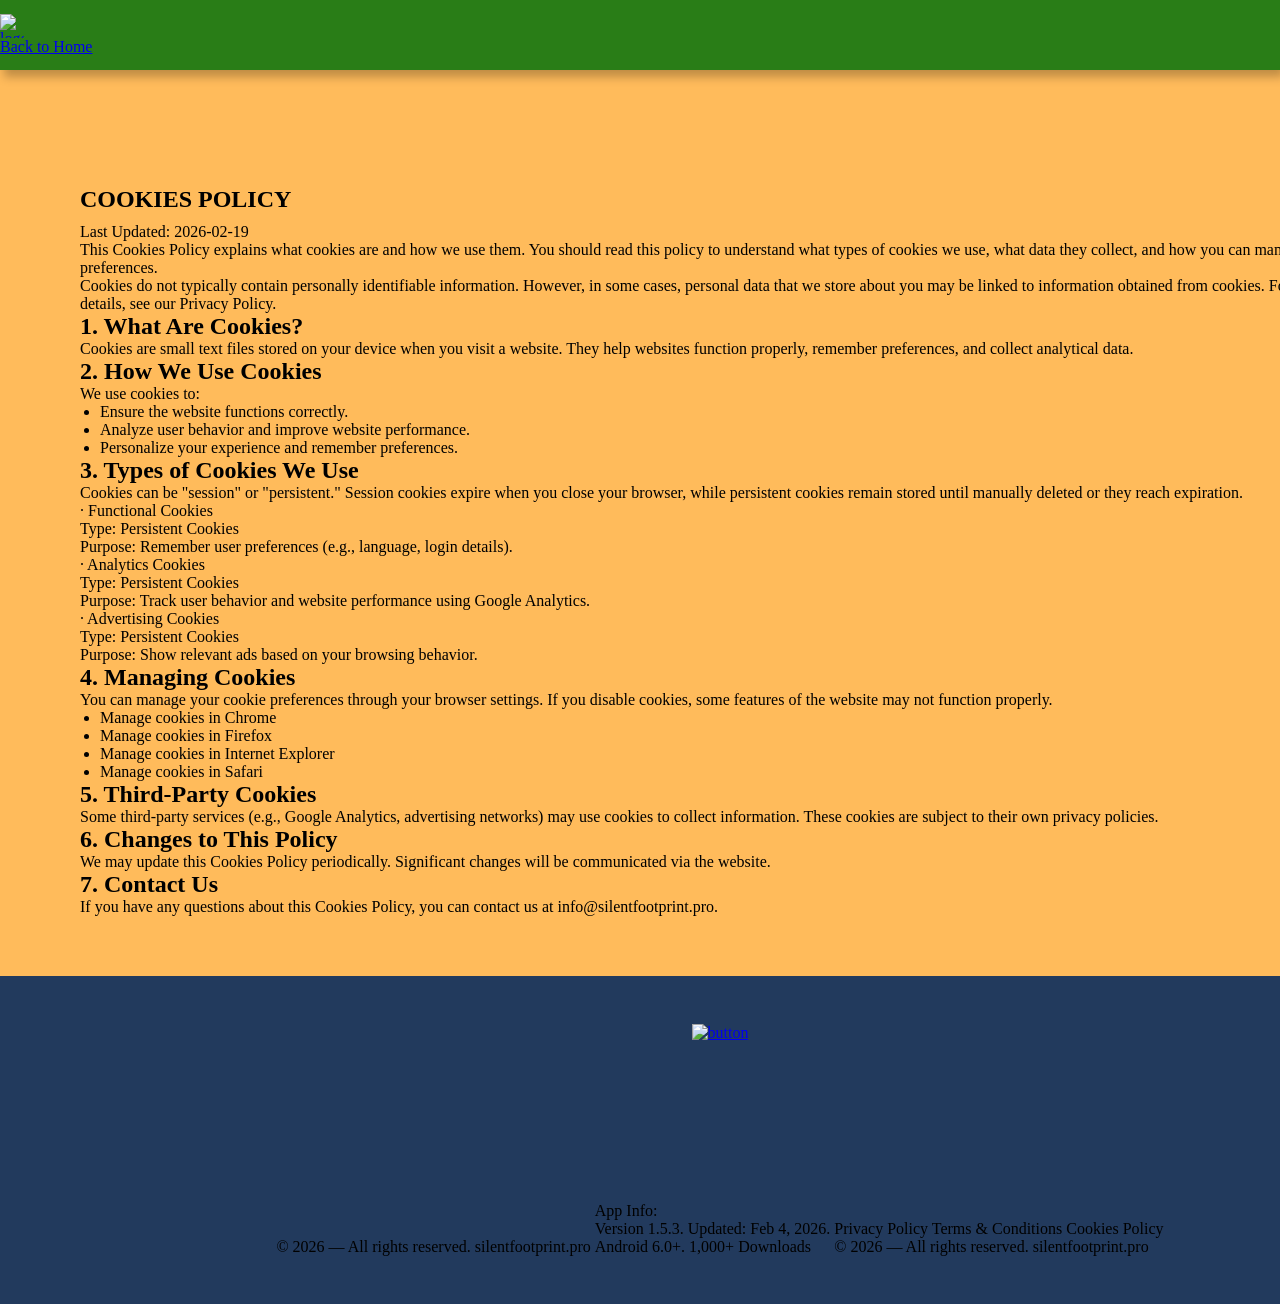
==== cookies.html @ 948cb1bb "1" ====
<!doctype html>
<html lang="en">
  <head>
    <meta charset="UTF-8" />
    <meta name="viewport" content="width=device-width, initial-scale=1.0" />

    <title>Cookies Policy</title>
    <link rel="icon" href="img/1.png" />

    <link rel="stylesheet" type="text/css" href="slick/slick.css" />
    <link rel="stylesheet" href="css/main.css" />
  </head>

  <body>
    <header class="class-header class-header-terms">
      <div class="class-header-background"></div>
      <nav class="class-navigation">
        <ul class="class-navigation-list-terms">
          <li class="class-navigation-item">
            <a href="/" class="class-header-terms-img">
              <img
                class=" "
                alt="logo"
                src="img/back.png"
                style="width: 24px; height: 24px"
              />Back to Home
            </a>
          </li>
        </ul>
      </nav>
    </header>

    <main>
      <section>
        <div class="class-policy-terms-container">
          <h1>Cookies Policy</h1>

          <p>Last Updated: 2026-02-19</p>

          <p>
            This Cookies Policy explains what cookies are and how we use them.
            You should read this policy to understand what types of cookies we
            use, what data they collect, and how you can manage your
            preferences. <br />
            Cookies do not typically contain personally identifiable
            information. However, in some cases, personal data that we store
            about you may be linked to information obtained from cookies. For
            more details, see our
            <a class="class-email-link" href="/policy.html">Privacy Policy</a>.
          </p>

          <h2>1. What Are Cookies?</h2>

          <p>
            Cookies are small text files stored on your device when you visit a
            website. They help websites function properly, remember preferences,
            and collect analytical data.
          </p>
          <h2>2. How We Use Cookies</h2>
          <p>We use cookies to:</p>
          <ul>
            <li>Ensure the website functions correctly.</li>
            <li>Analyze user behavior and improve website performance.</li>
            <li>Personalize your experience and remember preferences.</li>
          </ul>
          <h2>3. Types of Cookies We Use</h2>

          <p>
            Cookies can be "session" or "persistent." Session cookies expire
            when you close your browser, while persistent cookies remain stored
            until manually deleted or they reach expiration.
          </p>

          <p>· Functional Cookies</p>
          <p>Type: Persistent Cookies</p>
          <p>
            Purpose: Remember user preferences (e.g., language, login details).
          </p>

          <p>· Analytics Cookies</p>
          <p>Type: Persistent Cookies</p>
          <p>
            Purpose: Track user behavior and website performance using Google
            Analytics.
          </p>

          <p>· Advertising Cookies</p>
          <p>Type: Persistent Cookies</p>
          <p>Purpose: Show relevant ads based on your browsing behavior.</p>

          <h2>4. Managing Cookies</h2>
          <p>
            You can manage your cookie preferences through your browser
            settings. If you disable cookies, some features of the website may
            not function properly.
          </p>
          <ul>
            <li>
              <a
                class="class-email-link"
                href="https://support.google.com/accounts/answer/32050"
                target="_blank"
                rel=""
                >Manage cookies in Chrome
              </a>
            </li>

            <li>
              <a
                class="class-email-link"
                href="https://support.mozilla.org/en-US/kb/clear-cookies-and-site-data-firefox?redirectslug=delete-cookies-remove-info-websites-stored&redirectlocale=en-US"
                target="_blank"
                rel=""
              >
                Manage cookies in Firefox
              </a>
            </li>
            <li>
              <a
                class="class-email-link"
                href="https://support.microsoft.com/uk-ua/topic/%D0%B2%D0%B8%D0%B4%D0%B0%D0%BB%D0%B5%D0%BD%D0%BD%D1%8F-%D1%84%D0%B0%D0%B9%D0%BB%D1%96%D0%B2-cookie-%D0%B2-%D0%B1%D1%80%D0%B0%D1%83%D0%B7%D0%B5%D1%80%D1%96-internet-explorer-bca9446f-d873-78de-77ba-d42645fa52fc"
                target="_blank"
                rel=""
              >
                Manage cookies in Internet Explorer
              </a>
            </li>
            <li>
              <a
                class="class-email-link"
                href="https://support.apple.com/uk-ua/guide/safari/sfri11471/mac"
                target="_blank"
                rel=""
              >
                Manage cookies in Safari
              </a>
            </li>
          </ul>
          <h2>5. Third-Party Cookies</h2>
          <p>
            Some third-party services (e.g., Google Analytics, advertising
            networks) may use cookies to collect information. These cookies are
            subject to their own privacy policies.
          </p>
          <h2>6. Changes to This Policy</h2>
          <p>
            We may update this Cookies Policy periodically. Significant changes
            will be communicated via the website.
          </p>

          <h2>7. Contact Us</h2>
          <p>
            If you have any questions about this Cookies Policy, you can contact
            us at
            <a class="class-email-link" href="mailto:info@silentfootprint.pro"
              >info@silentfootprint.pro</a
            >.
          </p>
        </div>
      </section>
    </main>
    <footer class="class-footer" style="margin: auto; background: #223a5d">
      <div class="class-footer-container">
        <a href="#">
          <img
            class="class-footer-img"
            src="/img/Property 1=click.png"
            alt="button"
          />
        </a>
        <div class="class-footer-wrapper">
          <p class="class-footer-copyright class-footer-copyright-two">
            © 2026 — All rights reserved. silentfootprint.pro
          </p>
          <p class="class-footer-copyright">
            App Info: <br />
            Version 1.5.3. Updated: Feb 4, 2026. <br />
            Android 6.0+. 1,000+ Downloads
          </p>
          <div class="class-footer-wrapp">
            <div class="class-footer-wrap">
              <a class="class-footer-text" href="/policy.html">Privacy Policy</a>
              <a class="class-footer-text" href="/terms.html"
                >Terms & Conditions
              </a>
              <a class="class-footer-text" href="/cookies.html">Cookies Policy</a>
            </div>
            <p class="class-footer-copyright-one">
              © 2026 — All rights reserved. silentfootprint.pro
            </p>
          </div>
        </div>
      </div>
    </footer>
    <script src="js/mobile-menu.js"></script>
  </body>
</html>
---- css/main.css ----
@import url("https://fonts.googleapis.com/css2?family=Comme:wght@100..900&family=Lora:ital,wght@0,400..700;1,400..700&family=Viga&display=swap");

*,
*::before,
*::after {
  box-sizing: border-box;
}
html {
  scroll-behavior: smooth;
}

body {
  margin: 0;
  background: #ffbb5b;
  color: #000000;
}

h1,
h2,
h3,
h4,
h5,
h6,
p {
  margin: 0;
}

ul,
ol {
  margin: 0;
  padding: 0;
  list-style: none;
}
dl,
dt,
dd {
  margin: 0;
  padding: 0;
}
img {
  display: block;
  height: auto;
}
figure {
  margin: 0;
  padding: 0;
  border: 0;
}
.list {
  list-style: none;
}

button,
a {
  cursor: pointer;
}

.button:hover {
  scale: 120%;
}

.class-header.is-open .class-header-background {
  left: 0;
}
.class-header-button-wrapper {
  margin-left: auto;
}
.class-header-icon {
  display: none;
}

.class-header-icon-button {
  display: -webkit-box;
  display: -ms-flexbox;
  display: flex;
  background-color: transparent;
  border: none;
  border-radius: 50%;
}
.class-navigation-list.is-open {
  right: 0;
}
.class-header-icon-menu {
  display: block;
}

.class-header-icon-button.is-open .class-header-icon-menu {
  display: none;
}

.class-header-icon-button.is-open .class-header-icon-close {
  display: block;
}

.class-header {
  position: fixed;
  width: 100%;
  z-index: 5;
  transition: background-color 0.3s ease;
  background: transparent;
  display: flex;
  height: 64px;
  background: #297d17;
  box-shadow: 4px 7px 9px 0px #00000040;
}

.class-header-background {
  position: absolute;
  top: 0;
  right: 0;
  bottom: 0;
  left: 100%;
  z-index: -1;
  transition: left 0.3s ease;
  background: #297d17;
  box-shadow: 4px 7px 9px 0px #00000040;
}
.class-header.is-open .class-header-background {
  left: 0;
}
.class-header-button-wrapper {
  margin-right: auto;
  display: flex;
  align-items: center;
  justify-content: space-between;
}

.class-header-icon-menu {
  display: block;
}

.class-header-icon-button.is-open .class-header-icon-menu {
  display: none;
}

.class-header-icon-button.is-open .class-header-icon-close {
  display: block;
}

.class-navigation {
  display: -ms-flexbox;
  -webkit-box-orient: vertical;
  -webkit-box-direction: normal;
  -ms-flex-direction: column;
  flex-direction: column;
  -webkit-box-align: center;
  -ms-flex-align: center;
  align-items: center;
  -webkit-box-flex: 1;
  -ms-flex: 1;
  flex: 1;
  padding: 10px 12px;
  position: relative;
}

.class-navigation-list {
  display: flex;
  flex-direction: column;
  align-items: center;
  position: absolute;
  top: 100%;
  right: -100%;
  width: 100%;
  height: 557px;
  transition: 0.3s;
  z-index: 999;
  padding: 0px 32px;
  border-radius: 0px 0px 20px 20px;
  gap: 28px;
  background: #ffc16b;
}

.class-navigation-list.is-open {
  right: 0;
}

.class-navigation-link {
  transition: all 0.3s ease-in-out;
  text-decoration: none;
  color: #482600;
}

.class-navigation-link:hover,
.class-navigatioт-link:focus {
  color: #297d17;
}

.class-header.is-open {
  background-color: transparent;
}

.class-navigation-img {
  display: none;
}

@media screen and (min-width: 1200px) {
  .class-navigation-img {
    display: block;
  }
  .class-policy-terms-header-icon-menu {
    display: none;
  }
  .class-header-button-wrapper {
    display: none;
  }
  .class-header {
    width: 100%;
    height: 70px;
    padding: 0;
    display: flex;
    align-items: center;
    justify-content: center;
    z-index: 1000;
  }

  .class-header-icon-button {
    display: none;
  }
  .class-navigation {
    display: flex;
    flex-direction: row;
    flex: 1;
    padding: 0;
    width: 1440px;
    padding: 0 0px;
    margin: auto;
  }

  .class-navigation-list {
    background-color: transparent;
    flex-direction: row;
    display: flex;
    position: static;
    width: 1440px;
    margin: auto;
    padding-block: 0;
    flex: 1;
    gap: 13px;
    height: 0px;
    display: flex;
    justify-content: center;
    align-items: center;
    justify-content: center;
    padding: 0;
  }

  .class-navigation-link {
  }

  .class-navigation-link:hover,
  .class-navigation-link:focus {
  }

  .class-navigation-item-desk {
    display: none;
  }
}

.class-home {
  width: 375px;
  height: 742px;
  background-repeat: no-repeat;
  background-size: cover;
  background-position: center;
  background-image: url("/img/home");
  margin: auto;
}
.class-home-container {
  width: 375px;
  padding: 182px 16px 0px;
  margin: auto;
}

.class-home-container-top {
  display: flex;
  flex-direction: column;
  align-items: start;
}
.class-home-title-img {
}
.class-home-title {
  -webkit-text-stroke: 1px #ffffff;
  color: #482600;
}

.class-home-text {
}
.class-home-link {
  transition: all 0.3s ease-in-out;
}

.class-home-link:hover {
  transform: scale(1.1);
}

@media screen and (min-width: 1200px) {
  .class-home {
    width: 1440px;
    height: 784px;
    background-image: url("/img/home");
  }
  .class-home-container {
    width: 1440px;
    padding: 204px 0px 0px;
  }
  .class-home-container-top {
    display: flex;
    flex-direction: column;
    align-items: center;
    justify-content: center;
  }
  .class-home-title-img {
  }
  .class-home-title {
  }

  .class-home-text {
  }
}
.class-about {
  margin: auto;
  width: 375px;
  height: px;
  background-repeat: no-repeat;
  background-size: cover;
  background-position: center;
  background-image: url("/img");
}
.class-about-container {
  width: 375px;
  padding: 64px 16px 0px;
  margin: auto;
}
.class-about-title {
  -webkit-text-stroke: 1px#FFFFFF99;
  color: #297d17;
}
.class-about-text {
}

.class-about-text-bold {
}

@media screen and (min-width: 1200px) {
  .class-about {
    width: 1440px;
    height: px;
    background-image: url("/img");
  }
  .class-about-container {
    width: 1440px;
    padding: ;
  }
}
.class-why {
  margin: auto;
  width: 375px;
  height: px;
  background-repeat: no-repeat;
  background-size: cover;
  background-position: center;
  background-image: url("/img");
}

.class-why-container {
  width: 375px;
  margin: auto;
  padding: 0;
}
.class-why-list {
  padding-top: px;
  display: flex;
  flex-direction: column;
  gap: px;
}
.class-why-item {
  display: flex;
  gap: px;
  align-items: center;
}
.class-why-img {
}
.class-why-text-bold {
}
.class-why-text {
}

@media screen and (min-width: 1200px) {
  .class-why {
    width: 1440px;
    height: px;
    background-image: url("/img");
  }
  .class-why-container {
    width: 1440px;
    padding: ;
  }
}

.class-uniqueness {
  margin: auto;
  width: 375px;
  height: px;
  background-repeat: no-repeat;
  background-size: cover;
  background-position: center;
  background-image: url("/img");
}
.class-uniqueness-container {
  margin: auto;
  width: 375px;
  padding: 64px 16px 0;
}
.class-uniqueness-list {
  padding-top: px;
  display: flex;
  flex-direction: column;
  gap: px;
}
.class-uniqueness-item {
}
.class-uniqueness-img {
}
.class-uniqueness-text-bold {
}
.class-uniqueness-text {
}

@media screen and (min-width: 1200px) {
  .class-uniqueness {
    width: 1440px;
    height: px;
    background-image: url("/img");
  }
  .class-uniqueness-container {
    margin: auto;
    width: 1440px;
    padding: ;
  }
}
.class-how {
  margin: auto;
  width: 375px;
  height: px;
  background-repeat: no-repeat;
  background-size: cover;
  background-position: center;
  background-image: url("/img");
}
.class-how-container {
  margin: auto;
  width: 375px;
  padding: 64px 16px 0;
}
.class-how-list {
  padding-top: px;
  display: flex;
  flex-direction: column;
  gap: px;
}

.class-how-item {
}

.class-how-img {
  margin: auto;
}

.class-how-text-bold {
}

.class-how-text {
}

@media screen and (min-width: 1200px) {
  .class-how {
    width: 1440px;
    height: px;
    background-image: url("/img");
  }
  .class-how-container {
    margin: auto;
    width: 1440px;
    padding: ;
  }
}

.class-characters {
  margin: auto;
  width: 375px;
  height: px;
  background-repeat: no-repeat;
  background-size: cover;
  background-position: center;
  background-image: url("/img");
}
.class-characters-container {
  padding: 0px 16px;
  margin: auto;
  width: 375px;
}
.class-characters-list {
  display: flex;
  flex-direction: column;
  padding-top: px;
  gap: px;
}
.class-characters-item {
}
.class-characters-img {
}
.class-characters-text-bold {
}

.class-characters-text {
}

@media screen and (min-width: 1200px) {
  .class-characters {
    width: 1440px;
    height: px;
    background-image: url("/img");
  }
  .class-characters-container {
    padding: px;
    margin: auto;
    width: 1440px;
  }
}

.class-reviews {
  margin: auto;
  width: 375px;
  height: px;
  background-repeat: no-repeat;
  background-size: cover;
  background-position: top;
  background-image: url("/img");
}
.class-reviews-container {
  margin: auto;
  padding: 0px 16px 0;
  width: 375px;
}
.class-reviews-list {
  padding: 0;
}

.class-reviews-item {
  margin: 0 5px;
}

.class-reviews-item-top {
  display: flex;
  gap: px;
  align-items: center;
}
.class-reviews-img {
}
.class-reviews-text-bold {
}

.class-reviews-text {
}

@media screen and (min-width: 1200px) {
  .class-reviews {
    width: 1440px;
    height: px;
    background-image: url("/img");
  }
  .class-reviews-container {
    margin: auto;
    padding: ;
    width: 1440px;
  }
}

.class-faq {
  margin: auto;
  width: 375px;
  height: px;
  background-repeat: no-repeat;
  background-size: cover;
  background-position: bottom;
  background-image: url("/img");
}
.class-faq-container {
  padding: 0px 16px 0px;
  width: 375px;
  margin: auto;
}
.class-faq-list {
  padding-top: px;
  display: flex;
  flex-direction: column;
  gap: px;
}

.class-faq-item {
}

.class-faq-question {
  display: flex;
  justify-content: space-between;
  align-items: center;
}

.class-faq-answer {
}
.class-toggle-button {
  background: none;
  border: none;
  cursor: pointer;
}

.class-toggle-button img {
  transition: transform 0.3s ease;
}
.class-faq-answer {
  max-height: 0;
  overflow: hidden;
  transition: max-height 0.4s ease, opacity 0.4s ease;
  opacity: 0;
}

.class-faq-answer.open {
  max-height: 200px;
  opacity: 1;
  padding-top: 16px;
}

.class-toggle-button img.rotated {
  transform: rotate(180deg);
}
@media screen and (min-width: 1200px) {
  .class-faq {
    width: 1440px;
    height: px;
    background-image: url("/img");
  }
  .class-faq-container {
    padding: ;
    width: 1440px;
    margin: auto;
  }
}
.class-gallery {
  margin: auto;
  width: 375px;
  height: px;
  background-repeat: no-repeat;
  background-size: cover;
  background-position: center;
  background-image: url("/img");
}
.class-gallery-container {
  width: 375px;
  margin: auto;
  padding: px;
}
.class-gallery-list {
  width: auto;
  padding-top: 65px;
  margin: auto;
}

.class-gallery-item {
  width: 343px;
  height: 610px;
  overflow: hidden;
  position: relative;
  margin: 0 10px;
}

.class-gallery-image {
  width: 100%;
  height: 100%;
  object-fit: cover;
  object-position: center;
}
.class-gallery-button-container {
  display: none;
}
@media screen and (min-width: 1200px) {
  .class-gallery-button-container {
    display: flex;
    align-items: center;
    justify-content: center;
    gap: 32px;
  }

  .class-gallery-button {
    background-color: transparent;
    border: none;
    padding: 0;
    -webkit-transition: scale 0.3s ease;
    transition: scale 0.3s ease;
  }
  .class-gallery-button-icon {
  }
  .class-gallery-button:hover {
    scale: 120%;
  }

  .class-gallery {
    width: 1440px;
    height: px;
    background-image: url("/img");
  }
  .class-gallery-container {
    width: 1440px;
    margin: auto;
    padding: px;
  }
  .class-gallery-item {
    width: 406px;
    height: 721.78px;
    margin: 0 10px;
  }

  .class-gallery-list {
  }
}

.class-features {
  margin: auto;
  width: 375px;
  height: px;
  background-image: url("/img");
}
.class-features-container {
  width: 375px;
  margin: auto;
  padding: 64px 16px 89px;
}
.class-features-list {
  padding-top: px;
  display: flex;
  flex-direction: column;
  gap: px;
}

.class-features-item {
}

.class-features-img {
}

.class-features-text-bold {
}

.class-features-text {
}

@media screen and (min-width: 1200px) {
  .class-features {
    width: 1440px;
    height: px;
    background-image: url("/img");
  }
  .class-features-container {
    width: 1440px;
    margin: auto;
    padding: px;
  }
}

.class-policy-terms-container {
  padding: 124px 16px 40px;
  width: 375px;
  margin: auto;
}

.class-policy-terms-container h1 {
  text-transform: uppercase;
  margin-bottom: 10px;
}
.class-policy-terms-container h2 {
  margin-bottom: ;
}
.class-policy-terms-container ul {
  list-style-type: disc;
  margin-left: 20px;
  margin-bottom: ;
}
.class-policy-terms-container p {
  margin-bottom: ;
}
.class-email-link {
  color: inherit;
  text-decoration: none;
}
@media screen and (min-width: 1200px) {
  .class-policy-terms-container {
    padding: 186px 80px 60px;
    width: 1440px;
  }
  .class-policy-terms-container h1 {
  }
  .class-policy-terms-container h2 {
  }
  .class-policy-terms-container p {
  }
}

.class-footer-container {
  width: 375px;
  padding: ;
  margin: auto;
  display: flex;
  flex-direction: column;
  justify-content: center;
  align-items: center;
  gap: 25px;
}

.class-footer-wrapper {
  display: flex;
  flex-direction: row;
  align-items: center;
  gap: 4px;
}

.class-footer-text {
  text-decoration: none;
  color: inherit;
}

.class-footer-copyright {
}

@media screen and (min-width: 1200px) {
  .class-footer-container {
    width: 1440px;
    padding: 48px 199px;
    display: flex;
    flex-direction: ;
    justify-content: end;
    align-items: center;
    gap: 160px;
  }

  .class-footer-wrapper {
    display: flex;
    flex-direction: row;
    justify-content: end;
    align-items: end;
    gap: 4px;
  }

  .class-footer-text {
  }

  .class-footer-copyright {
  }
}

.class-cookie-popup {
  position: fixed;
  bottom: 10px;
  width: 375px;
  padding: 30px;
  border-radius: 20px;
  background: rgba(255, 255, 255, 1);
  border: 1px solid rgba(149, 49, 133, 1);
  box-shadow: 0px 14px 42px 0px rgba(8, 15, 52, 0.06);
  z-index: 1000;
  display: none;
}

.class-cookie-popup-text-two {
  color: rgba(87, 78, 68, 1);
}

.class-cookie-button-container {
  padding: 30px 0 0;
  margin: auto;
  display: flex;
  flex-direction: row;
  align-items: center;
  justify-content: center;
  gap: 20px;
}

.class-cookie-button {
  border: none;
  background-color: transparent;
}

#accept-cookies {
}

.class-close-popup {
  position: absolute;
  top: 10px;
  right: 10px;
  font-size: 20px;
  cursor: pointer;
}

@media screen and (min-width: 1200px) {
  .class-cookie-popup-container {
    display: flex;
    align-items: center;
    justify-content: center;
  }

  .class-cookie-popup-text-two {
    font-family: Raleway;
    font-size: 18px;
    font-weight: 400;
    line-height: 30px;
    text-align: left;
    text-underline-position: from-font;
    text-decoration-skip-ink: none;
    width: 648px;
  }

  .class-cookie-button-container {
    padding: 0;
    margin: auto;
    display: flex;
    flex-direction: row;
    gap: 40px;
  }

  .class-cookie-popup {
    position: fixed;
    bottom: 10px;
    width: 1440px;
    padding: 32px;
    display: none;
  }
}
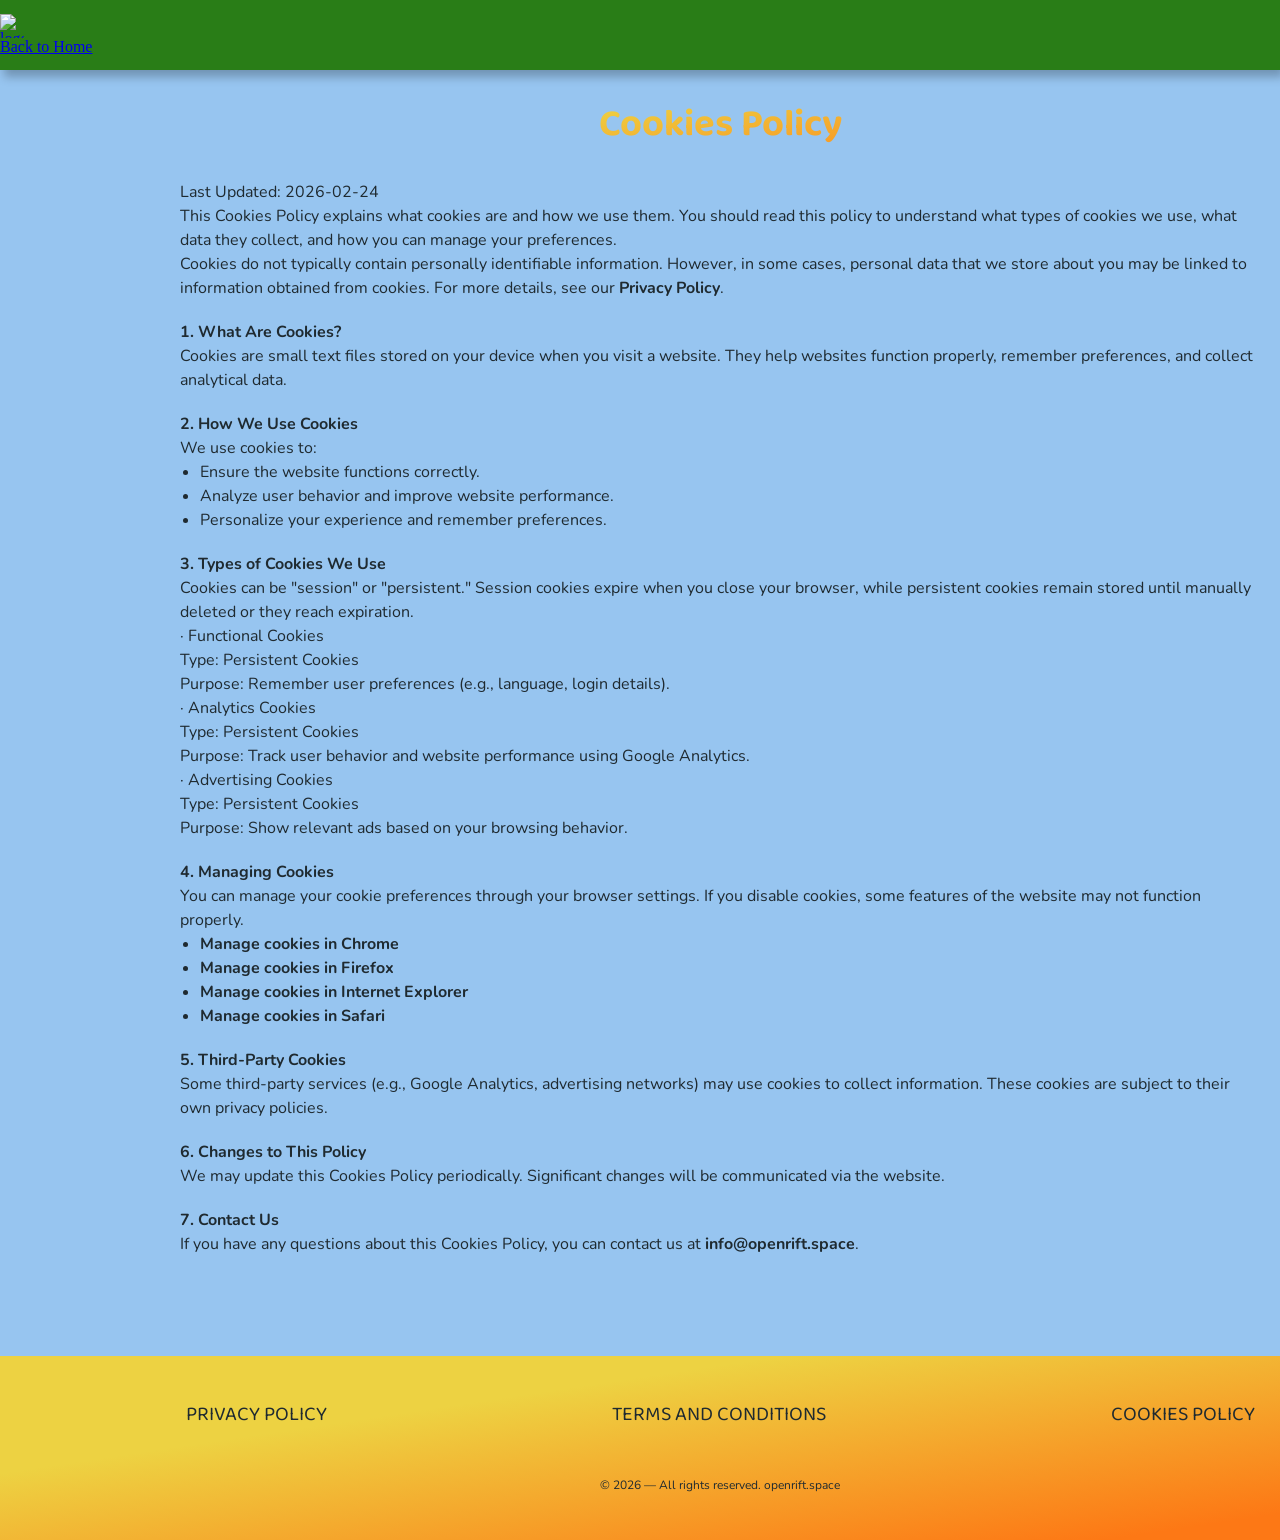
==== commit f0cb7c6f: "2" ====
--- a/cookies.html
+++ b/cookies.html
@@ -5,7 +5,7 @@
     <meta name="viewport" content="width=device-width, initial-scale=1.0" />
 
     <title>Cookies Policy</title>
-    <link rel="icon" href="img/1.png" />
+    <link rel="icon" href="img/Image 500.png" />
 
     <link rel="stylesheet" type="text/css" href="slick/slick.css" />
     <link rel="stylesheet" href="css/main.css" />
@@ -35,7 +35,7 @@
         <div class="class-policy-terms-container">
           <h1>Cookies Policy</h1>
 
-          <p>Last Updated: 2026-02-19</p>
+          <p>Last Updated: 2026-02-24</p>
 
           <p>
             This Cookies Policy explains what cookies are and how we use them.
@@ -152,44 +152,31 @@
           <p>
             If you have any questions about this Cookies Policy, you can contact
             us at
-            <a class="class-email-link" href="mailto:info@silentfootprint.pro"
-              >info@silentfootprint.pro</a
+            <a class="class-email-link" href="mailto:info@openrift.space"
+              >info@openrift.space</a
             >.
           </p>
         </div>
       </section>
     </main>
-    <footer class="class-footer" style="margin: auto; background: #223a5d">
+    <footer
+      class="class-footer"
+      style="
+        margin: auto;
+        background: linear-gradient(351.46deg, #fd7815 6.95%, #edd242 68.75%);
+      "
+    >
       <div class="class-footer-container">
-        <a href="#">
-          <img
-            class="class-footer-img"
-            src="/img/Property 1=click.png"
-            alt="button"
-          />
-        </a>
         <div class="class-footer-wrapper">
-          <p class="class-footer-copyright class-footer-copyright-two">
-            © 2026 — All rights reserved. silentfootprint.pro
-          </p>
-          <p class="class-footer-copyright">
-            App Info: <br />
-            Version 1.5.3. Updated: Feb 4, 2026. <br />
-            Android 6.0+. 1,000+ Downloads
-          </p>
-          <div class="class-footer-wrapp">
-            <div class="class-footer-wrap">
-              <a class="class-footer-text" href="/policy.html">Privacy Policy</a>
-              <a class="class-footer-text" href="/terms.html"
-                >Terms & Conditions
-              </a>
-              <a class="class-footer-text" href="/cookies.html">Cookies Policy</a>
-            </div>
-            <p class="class-footer-copyright-one">
-              © 2026 — All rights reserved. silentfootprint.pro
-            </p>
-          </div>
+          <a class="class-footer-text" href="/policy.html">Privacy Policy</a>
+          <a class="class-footer-text" href="/terms.html"
+            >Terms and Conditions
+          </a>
+          <a class="class-footer-text" href="/cookies.html">Cookies Policy</a>
         </div>
+        <p class="class-footer-copyright">
+          © 2026 — All rights reserved. openrift.space
+        </p>
       </div>
     </footer>
     <script src="js/mobile-menu.js"></script>
--- a/css/main.css
+++ b/css/main.css
@@ -1,4 +1,4 @@
-@import url("https://fonts.googleapis.com/css2?family=Comme:wght@100..900&family=Lora:ital,wght@0,400..700;1,400..700&family=Viga&display=swap");
+@import url("https://fonts.googleapis.com/css2?family=Baloo+2:wght@400..800&family=Inter:ital,opsz,wght@0,14..32,100..900;1,14..32,100..900&family=Nunito:ital,wght@0,200..1000;1,200..1000&display=swap");
 
 *,
 *::before,
@@ -11,8 +11,9 @@
 
 body {
   margin: 0;
-  background: #ffbb5b;
-  color: #000000;
+  background: #97c5f0;
+
+  color: #1f2a30;
 }
 
 h1,
@@ -258,36 +259,40 @@
 
 .class-home {
   width: 375px;
-  height: 742px;
+
+  margin: 0px auto 0;
+  padding-top: 42px;
+}
+.class-home-container {
+  width: 335px;
+  height: 719px;
   background-repeat: no-repeat;
   background-size: cover;
   background-position: center;
-  background-image: url("/img/home");
-  margin: auto;
-}
-.class-home-container {
-  width: 375px;
-  padding: 182px 16px 0px;
+  background-image: url("/img/Home\ mobile.png");
+
   margin: auto;
 }
 
 .class-home-container-top {
+  padding-top: 82px;
   display: flex;
   flex-direction: column;
-  align-items: start;
+  align-items: center;
+  gap: 28px;
 }
 .class-home-title-img {
-}
-.class-home-title {
-  -webkit-text-stroke: 1px #ffffff;
-  color: #482600;
-}
-
-.class-home-text {
-}
+  width: 335px;
+  height: 312px;
+}
+
 .class-home-link {
   transition: all 0.3s ease-in-out;
 }
+.class-home-img {
+  width: 243px;
+  height: 70px;
+}
 
 .class-home-link:hover {
   transform: scale(1.1);
@@ -296,28 +301,442 @@
 @media screen and (min-width: 1200px) {
   .class-home {
     width: 1440px;
-    height: 784px;
-    background-image: url("/img/home");
+
+    margin: 0px auto 0;
+    padding-top: 0px;
   }
   .class-home-container {
     width: 1440px;
-    padding: 204px 0px 0px;
-  }
+    height: 823px;
+    background-repeat: no-repeat;
+    background-size: cover;
+    background-position: center;
+    background-image: url("/img/Home.png");
+
+    margin: auto;
+  }
+
   .class-home-container-top {
+    padding: 148px 926px 0 80px;
     display: flex;
     flex-direction: column;
     align-items: center;
-    justify-content: center;
+    gap: 52px;
   }
   .class-home-title-img {
-  }
-  .class-home-title {
-  }
-
-  .class-home-text {
+    width: 434px;
+    height: 405px;
   }
 }
 .class-about {
+  margin: auto;
+  width: 375px;
+  padding: 119px 20px 0;
+}
+.class-about-container {
+  width: 335px;
+  height: 660px;
+  background-repeat: no-repeat;
+  background-size: cover;
+  background-position: center;
+  background-image: url("/img/About\ the\ game.png");
+
+  margin: auto;
+}
+.class-about-title {
+  font-family: "Baloo 2", sans-serif;
+  font-weight: 700;
+  font-style: Bold;
+  font-size: 38px;
+  leading-trim: NONE;
+  line-height: 120%;
+  letter-spacing: 0%;
+  text-align: center;
+  text-transform: capitalize;
+
+  background: linear-gradient(351.46deg, #fd7815 6.95%, #edd242 68.75%);
+  -webkit-background-clip: text;
+  -webkit-text-fill-color: transparent;
+}
+.class-about-title-two {
+  font-family: "Baloo 2", sans-serif;
+  font-weight: 500;
+  font-style: Medium;
+  font-size: 20px;
+  leading-trim: NONE;
+  line-height: 120%;
+  letter-spacing: 0%;
+  text-align: center;
+  text-transform: uppercase;
+  padding: 32px 0 333px;
+}
+.class-about-text {
+  font-family: Nunito;
+  font-weight: 400;
+  font-style: Regular;
+  font-size: 16px;
+  leading-trim: NONE;
+  line-height: 150%;
+  letter-spacing: 0%;
+}
+
+.class-about-text-bold {
+  font-family: Nunito;
+  font-weight: 700;
+  font-style: Bold;
+  font-size: 16px;
+  leading-trim: NONE;
+  line-height: 150%;
+  letter-spacing: 0%;
+}
+
+@media screen and (min-width: 1200px) {
+  .class-about {
+    margin: auto;
+    width: 1440px;
+    padding: 150px 80px 0;
+  }
+  .class-about-container {
+    width: 1280px;
+    height: 293px;
+
+    background-image: url("/img/About\ Section.png");
+
+    margin: auto;
+  }
+
+  .class-about-title-two {
+    padding: 38px 0 16px;
+  }
+  .class-about-text-left {
+    text-align: left;
+    width: 630px;
+  }
+}
+.class-why {
+  margin: auto;
+  width: 375px;
+  padding: 80px 0 0;
+}
+
+.class-why-container {
+  width: 375px;
+  height: 448px;
+  margin: auto;
+  padding: 0 20px;
+
+  background-repeat: no-repeat;
+  background-size: cover;
+  background-position: center;
+  background-image: url("/img/How\ to\ play.png");
+}
+.class-why-list {
+  padding-top: 72px;
+  display: flex;
+  flex-direction: column;
+  gap: 20px;
+}
+.class-why-item {
+  display: flex;
+  flex-direction: column;
+  gap: 12px;
+}
+.class-why-img {
+  width: 24px;
+}
+.class-why-text-bold {
+  display: flex;
+  align-items: center;
+  gap: 12px;
+  font-weight: 500;
+  font-style: Medium;
+  font-size: 20px;
+  leading-trim: NONE;
+  line-height: 120%;
+  letter-spacing: 0%;
+  text-transform: uppercase;
+  font-family: "Baloo 2", sans-serif;
+}
+.class-why-text {
+  font-family: Inter;
+  font-weight: 400;
+  font-style: Regular;
+  font-size: 12px;
+  leading-trim: NONE;
+  line-height: 100%;
+  letter-spacing: 0%;
+}
+
+@media screen and (min-width: 1200px) {
+  .class-why {
+    margin: auto;
+    width: 1440px;
+    padding: 150px 0 0;
+  }
+
+  .class-why-container {
+    width: 1280px;
+    height: 324px;
+    margin: auto;
+    padding: 0 82px;
+
+    background-image: url("/img/How\ to\ play\ \(1\).png");
+  }
+  .class-why-list {
+    padding-top: 101px;
+    display: flex;
+    flex-direction: row;
+    gap: 100px;
+  }
+  .class-why-item {
+    width: 305px;
+  }
+  .class-why-img {
+    width: 24px;
+  }
+  .class-why-text-bold {
+    display: flex;
+    align-items: center;
+    gap: 12px;
+    font-weight: 500;
+    font-style: Medium;
+    font-size: 20px;
+    leading-trim: NONE;
+    line-height: 120%;
+    letter-spacing: 0%;
+    text-transform: uppercase;
+    font-family: "Baloo 2", sans-serif;
+  }
+  .class-why-text {
+    font-family: Inter;
+    font-weight: 400;
+    font-style: Regular;
+    font-size: 12px;
+    leading-trim: NONE;
+    line-height: 120%;
+    letter-spacing: 0%;
+  }
+}
+
+.class-uniqueness {
+  margin: auto;
+  width: 375px;
+  padding: 80px 0 0;
+}
+.class-uniqueness-container {
+  margin: auto;
+  width: 335px;
+  height: 1293px;
+  background-repeat: no-repeat;
+  background-size: cover;
+  background-position: center;
+  background-image: url("/img/Tools\ section.png");
+}
+.class-uniqueness-text {
+  font-family: "Baloo 2", sans-serif;
+  padding: 357px 0 16px;
+  font-weight: 400;
+  font-style: Regular;
+  font-size: 20px;
+  leading-trim: NONE;
+  line-height: 120%;
+  letter-spacing: 0%;
+  text-align: center;
+  text-transform: uppercase;
+}
+.class-uniqueness-text-two {
+  padding-left: 69px;
+  font-family: Nunito;
+  font-weight: 700;
+  font-style: Bold;
+  font-size: 16px;
+  leading-trim: NONE;
+  line-height: 150%;
+  letter-spacing: 0%;
+}
+.class-uniqueness-list {
+  padding-top: 14px;
+  display: flex;
+  flex-direction: column;
+  gap: 20px;
+  align-items: center;
+}
+.class-uniqueness-item {
+}
+.class-uniqueness-img {
+}
+.class-uniqueness-text-bold {
+  font-family: Nunito;
+  font-weight: 400;
+  font-style: Regular;
+  font-size: 16px;
+  leading-trim: NONE;
+  line-height: 150%;
+  letter-spacing: 0%;
+  text-align: center;
+  padding-top: 4px;
+}
+.class-uniqueness-text-three {
+  font-family: Nunito;
+  font-weight: 700;
+  font-style: Bold;
+  font-size: 16px;
+  leading-trim: NONE;
+  line-height: 150%;
+  letter-spacing: 0%;
+  text-align: center;
+  padding-top: 20px;
+}
+
+@media screen and (min-width: 1200px) {
+  .class-uniqueness {
+    margin: auto;
+    width: 1440px;
+    padding: 150px 80 0;
+  }
+  .class-uniqueness-container {
+    margin: auto;
+    width: 1280px;
+    height: 598px;
+
+    background-image: url("/img/Tools\ section\ \(1\).png");
+  }
+  .class-uniqueness-text {
+    font-family: "Baloo 2", sans-serif;
+    padding: 38px 0 28px 650px;
+    text-align: left;
+  }
+  .class-uniqueness-text-two {
+    padding-left: 650px;
+  }
+  .class-uniqueness-list {
+    padding-left: 650px;
+    padding-top: 16px;
+    display: flex;
+    flex-direction: row;
+    flex-wrap: wrap;
+    gap: 20px;
+    align-items: start;
+  }
+
+  .class-uniqueness-text-three {
+    font-family: Nunito;
+    font-weight: 700;
+    font-style: Bold;
+    font-size: 16px;
+    leading-trim: NONE;
+    line-height: 150%;
+    letter-spacing: 0%;
+    text-align: left;
+    padding-top: 28px;
+    padding-left: 650px;
+    padding-right: 108px;
+  }
+}
+.class-how {
+  margin: auto;
+  width: 375px;
+  padding: 80px 0 0;
+}
+.class-how-container {
+  margin: auto;
+  width: 355px;
+
+  height: 985px;
+  background-repeat: no-repeat;
+  background-size: cover;
+  background-position: center;
+  background-image: url("/img/Level\ progression.png");
+}
+.class-how-text-bold {
+  font-family: "Baloo 2", sans-serif;
+
+  font-weight: 400;
+  font-style: Regular;
+  font-size: 20px;
+  leading-trim: NONE;
+  line-height: 120%;
+  letter-spacing: 0%;
+  text-align: center;
+  text-transform: uppercase;
+  padding: 391px 0 20px;
+}
+
+.class-how-text {
+  font-family: Nunito;
+  font-weight: 700;
+  font-style: Bold;
+  font-size: 16px;
+  leading-trim: NONE;
+  line-height: 150%;
+  letter-spacing: 0%;
+  text-align: center;
+}
+.class-how-list {
+  padding-top: 12px;
+  display: flex;
+  flex-direction: column;
+  align-items: center;
+  gap: 6px;
+}
+
+.class-how-item {
+  font-family: Nunito;
+  font-weight: 400;
+  font-style: Regular;
+  font-size: 16px;
+  leading-trim: NONE;
+  line-height: 150%;
+  letter-spacing: 0%;
+  text-align: center;
+  width: 335px;
+  height: 52px;
+  padding: 10px;
+  background-repeat: no-repeat;
+  background-size: cover;
+  background-position: center;
+  background-image: url("/img/Container\ \(1\).png");
+}
+
+@media screen and (min-width: 1200px) {
+  .class-how {
+    margin: auto;
+    width: 1440px;
+    padding: 150px 0 0;
+  }
+  .class-how-container {
+    margin: auto;
+    width: 1280px;
+
+    height: 633px;
+    background-repeat: no-repeat;
+    background-size: cover;
+    background-position: center;
+    background-image: url("/img/Leven\ progression.png");
+  }
+  .class-how-text-bold {
+    padding: 38px 217px 80px;
+  }
+
+  .class-how-list {
+    padding-top: 20px;
+    display: flex;
+    flex-direction: column;
+    align-items: center;
+    gap: 10px;
+  }
+
+  .class-how-item {
+    width: 414px;
+    height: 44px;
+
+    padding: 10px;
+
+    background-image: url("/img/Container\ \(2\).png");
+  }
+}
+
+.class-characters {
   margin: auto;
   width: 375px;
   height: px;
@@ -326,174 +745,6 @@
   background-position: center;
   background-image: url("/img");
 }
-.class-about-container {
-  width: 375px;
-  padding: 64px 16px 0px;
-  margin: auto;
-}
-.class-about-title {
-  -webkit-text-stroke: 1px#FFFFFF99;
-  color: #297d17;
-}
-.class-about-text {
-}
-
-.class-about-text-bold {
-}
-
-@media screen and (min-width: 1200px) {
-  .class-about {
-    width: 1440px;
-    height: px;
-    background-image: url("/img");
-  }
-  .class-about-container {
-    width: 1440px;
-    padding: ;
-  }
-}
-.class-why {
-  margin: auto;
-  width: 375px;
-  height: px;
-  background-repeat: no-repeat;
-  background-size: cover;
-  background-position: center;
-  background-image: url("/img");
-}
-
-.class-why-container {
-  width: 375px;
-  margin: auto;
-  padding: 0;
-}
-.class-why-list {
-  padding-top: px;
-  display: flex;
-  flex-direction: column;
-  gap: px;
-}
-.class-why-item {
-  display: flex;
-  gap: px;
-  align-items: center;
-}
-.class-why-img {
-}
-.class-why-text-bold {
-}
-.class-why-text {
-}
-
-@media screen and (min-width: 1200px) {
-  .class-why {
-    width: 1440px;
-    height: px;
-    background-image: url("/img");
-  }
-  .class-why-container {
-    width: 1440px;
-    padding: ;
-  }
-}
-
-.class-uniqueness {
-  margin: auto;
-  width: 375px;
-  height: px;
-  background-repeat: no-repeat;
-  background-size: cover;
-  background-position: center;
-  background-image: url("/img");
-}
-.class-uniqueness-container {
-  margin: auto;
-  width: 375px;
-  padding: 64px 16px 0;
-}
-.class-uniqueness-list {
-  padding-top: px;
-  display: flex;
-  flex-direction: column;
-  gap: px;
-}
-.class-uniqueness-item {
-}
-.class-uniqueness-img {
-}
-.class-uniqueness-text-bold {
-}
-.class-uniqueness-text {
-}
-
-@media screen and (min-width: 1200px) {
-  .class-uniqueness {
-    width: 1440px;
-    height: px;
-    background-image: url("/img");
-  }
-  .class-uniqueness-container {
-    margin: auto;
-    width: 1440px;
-    padding: ;
-  }
-}
-.class-how {
-  margin: auto;
-  width: 375px;
-  height: px;
-  background-repeat: no-repeat;
-  background-size: cover;
-  background-position: center;
-  background-image: url("/img");
-}
-.class-how-container {
-  margin: auto;
-  width: 375px;
-  padding: 64px 16px 0;
-}
-.class-how-list {
-  padding-top: px;
-  display: flex;
-  flex-direction: column;
-  gap: px;
-}
-
-.class-how-item {
-}
-
-.class-how-img {
-  margin: auto;
-}
-
-.class-how-text-bold {
-}
-
-.class-how-text {
-}
-
-@media screen and (min-width: 1200px) {
-  .class-how {
-    width: 1440px;
-    height: px;
-    background-image: url("/img");
-  }
-  .class-how-container {
-    margin: auto;
-    width: 1440px;
-    padding: ;
-  }
-}
-
-.class-characters {
-  margin: auto;
-  width: 375px;
-  height: px;
-  background-repeat: no-repeat;
-  background-size: cover;
-  background-position: center;
-  background-image: url("/img");
-}
 .class-characters-container {
   padding: 0px 16px;
   margin: auto;
@@ -571,7 +822,7 @@
   }
   .class-reviews-container {
     margin: auto;
-    padding: ;
+    padding:;
     width: 1440px;
   }
 }
@@ -620,7 +871,9 @@
 .class-faq-answer {
   max-height: 0;
   overflow: hidden;
-  transition: max-height 0.4s ease, opacity 0.4s ease;
+  transition:
+    max-height 0.4s ease,
+    opacity 0.4s ease;
   opacity: 0;
 }
 
@@ -640,7 +893,7 @@
     background-image: url("/img");
   }
   .class-faq-container {
-    padding: ;
+    padding:;
     width: 1440px;
     margin: auto;
   }
@@ -767,92 +1020,156 @@
 }
 
 .class-policy-terms-container {
-  padding: 124px 16px 40px;
-  width: 375px;
-  margin: auto;
+  padding: 126px 20px 80px;
+  width: 375px;
+  margin: auto;
+  font-family: Nunito;
+  font-weight: 400;
+  font-style: Regular;
+  font-size: 16px;
+  leading-trim: NONE;
+  line-height: 150%;
+  letter-spacing: 0%;
 }
 
 .class-policy-terms-container h1 {
-  text-transform: uppercase;
-  margin-bottom: 10px;
+  font-family: "Baloo 2", sans-serif;
+  font-weight: 700;
+  font-style: Bold;
+  font-size: 38px;
+  leading-trim: NONE;
+  line-height: 120%;
+  letter-spacing: 0%;
+  text-align: center;
+  text-transform: capitalize;
+  background: linear-gradient(351.46deg, #fd7815 6.95%, #edd242 68.75%);
+  -webkit-background-clip: text;
+  -webkit-text-fill-color: transparent;
+  margin-bottom: 32px;
 }
 .class-policy-terms-container h2 {
-  margin-bottom: ;
+  margin: top 20px;
+  padding-top: 20px;
+  font-family: Nunito;
+  font-weight: 700;
+  font-style: Bold;
+  font-size: 16px;
+  leading-trim: NONE;
+  line-height: 150%;
+  letter-spacing: 0%;
 }
 .class-policy-terms-container ul {
   list-style-type: disc;
   margin-left: 20px;
-  margin-bottom: ;
-}
-.class-policy-terms-container p {
-  margin-bottom: ;
-}
+}
+
 .class-email-link {
   color: inherit;
   text-decoration: none;
+  font-family: Nunito;
+  font-weight: 700;
+  font-style: Bold;
+  font-size: 16px;
+  leading-trim: NONE;
+  line-height: 150%;
+  letter-spacing: 0%;
 }
 @media screen and (min-width: 1200px) {
   .class-policy-terms-container {
-    padding: 186px 80px 60px;
+    padding: 102px 180px 100px;
     width: 1440px;
   }
   .class-policy-terms-container h1 {
-  }
-  .class-policy-terms-container h2 {
-  }
-  .class-policy-terms-container p {
+    font-family: Baloo 2;
+    font-weight: 700;
+    font-style: Bold;
+    font-size: 38px;
+    leading-trim: NONE;
+    line-height: 120%;
+    letter-spacing: 0%;
+    text-align: center;
+    text-transform: capitalize;
   }
 }
 
 .class-footer-container {
   width: 375px;
-  padding: ;
+  padding: 33px 20px;
   margin: auto;
   display: flex;
   flex-direction: column;
   justify-content: center;
-  align-items: center;
-  gap: 25px;
+  align-items: start;
+  gap: 18px;
 }
 
 .class-footer-wrapper {
   display: flex;
-  flex-direction: row;
-  align-items: center;
-  gap: 4px;
+  flex-direction: column;
+
+  gap: 16px;
 }
 
 .class-footer-text {
   text-decoration: none;
   color: inherit;
+  font-family: "Baloo 2", sans-serif;
+  font-weight: 400;
+  font-style: Regular;
+  font-size: 20px;
+  leading-trim: NONE;
+  line-height: 120%;
+  letter-spacing: 0%;
+  text-transform: uppercase;
 }
 
 .class-footer-copyright {
+  font-family: Nunito;
+  font-weight: 400;
+  font-style: Regular;
+  font-size: 12px;
+  leading-trim: NONE;
+  line-height: 150%;
+  letter-spacing: 0%;
 }
 
 @media screen and (min-width: 1200px) {
   .class-footer-container {
     width: 1440px;
-    padding: 48px 199px;
-    display: flex;
-    flex-direction: ;
-    justify-content: end;
+    padding: 46px 180px;
+
+    flex-direction: column;
+
     align-items: center;
-    gap: 160px;
+    gap: 50px;
   }
 
   .class-footer-wrapper {
     display: flex;
     flex-direction: row;
-    justify-content: end;
-    align-items: end;
-    gap: 4px;
+    align-items: center;
+    gap: 285px;
   }
 
   .class-footer-text {
+    font-weight: 400;
+    font-style: Regular;
+    font-size: 20px;
+    leading-trim: NONE;
+    line-height: 120%;
+    letter-spacing: 0%;
+    text-transform: uppercase;
   }
 
   .class-footer-copyright {
+    font-family: Nunito;
+    font-weight: 400;
+    font-style: Regular;
+    font-size: 12px;
+    leading-trim: NONE;
+    line-height: 150%;
+    letter-spacing: 0%;
+    text-align: center;
   }
 }
 
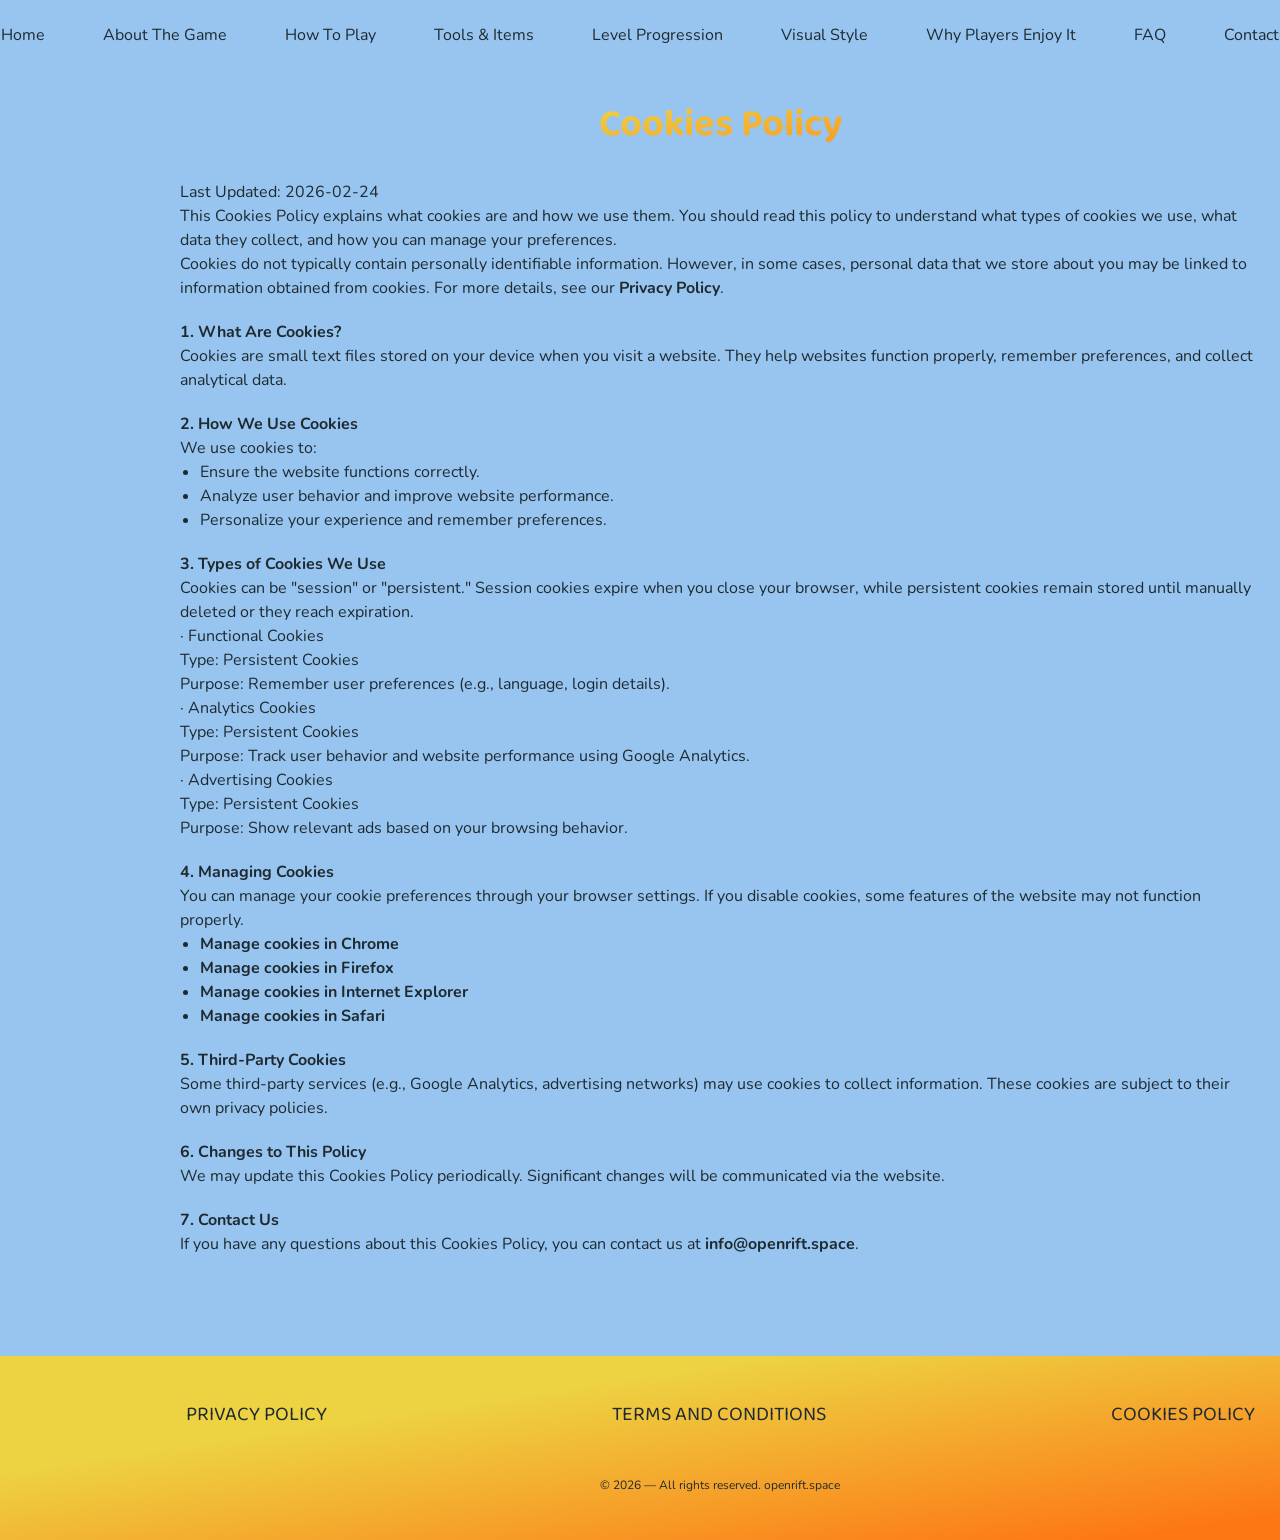
==== commit bfabb25c: "3" ====
--- a/cookies.html
+++ b/cookies.html
@@ -12,27 +12,82 @@
   </head>
 
   <body>
-    <header class="class-header class-header-terms">
-      <div class="class-header-background"></div>
-      <nav class="class-navigation">
-        <ul class="class-navigation-list-terms">
-          <li class="class-navigation-item">
-            <a href="/" class="class-header-terms-img">
-              <img
-                class=" "
-                alt="logo"
-                src="img/back.png"
-                style="width: 24px; height: 24px"
-              />Back to Home
-            </a>
+    <header class="i-v-header">
+      <div class="i-v-header-background"></div>
+      <nav class="i-v-navigation">
+        <ul class="i-v-navigation-list">
+          <li class="i-v-navigation-item">
+            <a href="/" class="i-v-navigation-link">Home</a>
+          </li>
+          <li class="i-v-navigation-item">
+            <a href="/#about" class="i-v-navigation-link">About The Game</a>
+          </li>
+          <li class="i-v-navigation-item">
+            <a href="/#why" class="i-v-navigation-link">How To Play</a>
+          </li>
+          <li class="i-v-navigation-item">
+            <a href="/#uniqueness" class="i-v-navigation-link">Tools & Items</a>
+          </li>
+
+          <li class="i-v-navigation-item">
+            <a href="/#how" class="i-v-navigation-link">Level Progression</a>
+          </li>
+          <li class="i-v-navigation-item">
+            <a href="/#gallery" class="i-v-navigation-link">Visual Style</a>
+          </li>
+          <li class="i-v-navigation-item">
+            <a href="/#characters" class="i-v-navigation-link"
+              >Why Players Enjoy It</a
+            >
+          </li>
+
+          <li class="i-v-navigation-item">
+            <a href="/#faq" class="i-v-navigation-link">FAQ</a>
+          </li>
+
+          <li class="i-v-navigation-item">
+            <a href="/#features" class="i-v-navigation-link">Contact</a>
           </li>
         </ul>
+
+        <div class="i-v-header-button-wrapper">
+          <a href="/" class="i-v-policy-terms-header-icon-menu"> </a>
+
+          <button type="button" class="i-v-header-icon-button" data-menu-button>
+            <svg
+              class="i-v-title-img i-v-header-icon i-v-header-icon-menu"
+              width="48"
+              height="48"
+              viewBox="0 0 48 48"
+              fill="none"
+              xmlns="http://www.w3.org/2000/svg"
+            >
+              <path
+                d="M6 36V33H42V36H6ZM6 25.5V22.5H42V25.5H6ZM6 15V12H42V15H6Z"
+                fill="#1F2A30"
+              />
+            </svg>
+            <svg
+              class="i-v-header-icon i-v-header-icon-close"
+              width="48"
+              height="48"
+              viewBox="0 0 48 48"
+              fill="none"
+              xmlns="http://www.w3.org/2000/svg"
+            >
+              <path
+                d="M12.8 38L10 35.2L21.2 24L10 12.8L12.8 10L24 21.2L35.2 10L38 12.8L26.8 24L38 35.2L35.2 38L24 26.8L12.8 38Z"
+                fill="#1F2A30"
+              />
+            </svg>
+          </button>
+        </div>
       </nav>
     </header>
 
     <main>
       <section>
-        <div class="class-policy-terms-container">
+        <div class="i-v-policy-terms-container">
           <h1>Cookies Policy</h1>
 
           <p>Last Updated: 2026-02-24</p>
@@ -46,7 +101,7 @@
             information. However, in some cases, personal data that we store
             about you may be linked to information obtained from cookies. For
             more details, see our
-            <a class="class-email-link" href="/policy.html">Privacy Policy</a>.
+            <a class="i-v-email-link" href="/policy.html">Privacy Policy</a>.
           </p>
 
           <h2>1. What Are Cookies?</h2>
@@ -97,7 +152,7 @@
           <ul>
             <li>
               <a
-                class="class-email-link"
+                class="i-v-email-link"
                 href="https://support.google.com/accounts/answer/32050"
                 target="_blank"
                 rel=""
@@ -107,7 +162,7 @@
 
             <li>
               <a
-                class="class-email-link"
+                class="i-v-email-link"
                 href="https://support.mozilla.org/en-US/kb/clear-cookies-and-site-data-firefox?redirectslug=delete-cookies-remove-info-websites-stored&redirectlocale=en-US"
                 target="_blank"
                 rel=""
@@ -117,7 +172,7 @@
             </li>
             <li>
               <a
-                class="class-email-link"
+                class="i-v-email-link"
                 href="https://support.microsoft.com/uk-ua/topic/%D0%B2%D0%B8%D0%B4%D0%B0%D0%BB%D0%B5%D0%BD%D0%BD%D1%8F-%D1%84%D0%B0%D0%B9%D0%BB%D1%96%D0%B2-cookie-%D0%B2-%D0%B1%D1%80%D0%B0%D1%83%D0%B7%D0%B5%D1%80%D1%96-internet-explorer-bca9446f-d873-78de-77ba-d42645fa52fc"
                 target="_blank"
                 rel=""
@@ -127,7 +182,7 @@
             </li>
             <li>
               <a
-                class="class-email-link"
+                class="i-v-email-link"
                 href="https://support.apple.com/uk-ua/guide/safari/sfri11471/mac"
                 target="_blank"
                 rel=""
@@ -152,7 +207,7 @@
           <p>
             If you have any questions about this Cookies Policy, you can contact
             us at
-            <a class="class-email-link" href="mailto:info@openrift.space"
+            <a class="i-v-email-link" href="mailto:info@openrift.space"
               >info@openrift.space</a
             >.
           </p>
@@ -160,21 +215,21 @@
       </section>
     </main>
     <footer
-      class="class-footer"
+      class="i-v-footer"
       style="
         margin: auto;
         background: linear-gradient(351.46deg, #fd7815 6.95%, #edd242 68.75%);
       "
     >
-      <div class="class-footer-container">
-        <div class="class-footer-wrapper">
-          <a class="class-footer-text" href="/policy.html">Privacy Policy</a>
-          <a class="class-footer-text" href="/terms.html"
+      <div class="i-v-footer-container">
+        <div class="i-v-footer-wrapper">
+          <a class="i-v-footer-text" href="/policy.html">Privacy Policy</a>
+          <a class="i-v-footer-text" href="/terms.html"
             >Terms and Conditions
           </a>
-          <a class="class-footer-text" href="/cookies.html">Cookies Policy</a>
+          <a class="i-v-footer-text" href="/cookies.html">Cookies Policy</a>
         </div>
-        <p class="class-footer-copyright">
+        <p class="i-v-footer-copyright">
           © 2026 — All rights reserved. openrift.space
         </p>
       </div>
--- a/css/main.css
+++ b/css/main.css
@@ -60,17 +60,17 @@
   scale: 120%;
 }
 
-.class-header.is-open .class-header-background {
+.i-v-header.is-open .i-v-header-background {
   left: 0;
 }
-.class-header-button-wrapper {
+.i-v-header-button-wrapper {
   margin-left: auto;
 }
-.class-header-icon {
+.i-v-header-icon {
   display: none;
 }
 
-.class-header-icon-button {
+.i-v-header-icon-button {
   display: -webkit-box;
   display: -ms-flexbox;
   display: flex;
@@ -78,34 +78,33 @@
   border: none;
   border-radius: 50%;
 }
-.class-navigation-list.is-open {
+.i-v-navigation-list.is-open {
   right: 0;
 }
-.class-header-icon-menu {
+.i-v-header-icon-menu {
   display: block;
 }
 
-.class-header-icon-button.is-open .class-header-icon-menu {
+.i-v-header-icon-button.is-open .i-v-header-icon-menu {
   display: none;
 }
 
-.class-header-icon-button.is-open .class-header-icon-close {
+.i-v-header-icon-button.is-open .i-v-header-icon-close {
   display: block;
 }
 
-.class-header {
+.i-v-header {
   position: fixed;
   width: 100%;
   z-index: 5;
   transition: background-color 0.3s ease;
   background: transparent;
   display: flex;
-  height: 64px;
-  background: #297d17;
-  box-shadow: 4px 7px 9px 0px #00000040;
-}
-
-.class-header-background {
+  height: auto;
+  background: transparent;
+}
+
+.i-v-header-background {
   position: absolute;
   top: 0;
   right: 0;
@@ -113,32 +112,32 @@
   left: 100%;
   z-index: -1;
   transition: left 0.3s ease;
-  background: #297d17;
-  box-shadow: 4px 7px 9px 0px #00000040;
-}
-.class-header.is-open .class-header-background {
+  background: transparent;
+  background: #edd242;
+}
+.i-v-header.is-open .i-v-header-background {
   left: 0;
 }
-.class-header-button-wrapper {
+.i-v-header-button-wrapper {
   margin-right: auto;
   display: flex;
   align-items: center;
   justify-content: space-between;
 }
 
-.class-header-icon-menu {
+.i-v-header-icon-menu {
   display: block;
 }
 
-.class-header-icon-button.is-open .class-header-icon-menu {
+.i-v-header-icon-button.is-open .i-v-header-icon-menu {
   display: none;
 }
 
-.class-header-icon-button.is-open .class-header-icon-close {
+.i-v-header-icon-button.is-open .i-v-header-icon-close {
   display: block;
 }
 
-.class-navigation {
+.i-v-navigation {
   display: -ms-flexbox;
   -webkit-box-orient: vertical;
   -webkit-box-direction: normal;
@@ -154,57 +153,66 @@
   position: relative;
 }
 
-.class-navigation-list {
+.i-v-navigation-list {
   display: flex;
   flex-direction: column;
-  align-items: center;
+  align-items: start;
   position: absolute;
   top: 100%;
   right: -100%;
   width: 100%;
-  height: 557px;
+  height: auto;
   transition: 0.3s;
   z-index: 999;
-  padding: 0px 32px;
-  border-radius: 0px 0px 20px 20px;
-  gap: 28px;
-  background: #ffc16b;
-}
-
-.class-navigation-list.is-open {
+  padding: 66px 0px 66px 128px;
+
+  gap: 26px;
+  background: linear-gradient(351.46deg, #fd7815 6.95%, #edd242 68.75%);
+}
+
+.i-v-navigation-list.is-open {
   right: 0;
 }
 
-.class-navigation-link {
+.i-v-navigation-link {
   transition: all 0.3s ease-in-out;
   text-decoration: none;
-  color: #482600;
-}
-
-.class-navigation-link:hover,
-.class-navigatioт-link:focus {
-  color: #297d17;
-}
-
-.class-header.is-open {
+  color: #1f2a30;
+  font-family: Nunito;
+  font-weight: 400;
+  font-style: Regular;
+  font-size: 16px;
+  leading-trim: NONE;
+  line-height: 150%;
+  letter-spacing: 0%;
+  display: inline-block;
+  transition: transform 0.3s ease;
+}
+
+.i-v-navigation-link:hover,
+.i-v-navigatioт-link:focus {
+  transform: scale(1.1);
+}
+
+.i-v-header.is-open {
   background-color: transparent;
 }
 
-.class-navigation-img {
+.i-v-navigation-img {
   display: none;
 }
 
 @media screen and (min-width: 1200px) {
-  .class-navigation-img {
+  .i-v-navigation-img {
     display: block;
   }
-  .class-policy-terms-header-icon-menu {
+  .i-v-policy-terms-header-icon-menu {
     display: none;
   }
-  .class-header-button-wrapper {
+  .i-v-header-button-wrapper {
     display: none;
   }
-  .class-header {
+  .i-v-header {
     width: 100%;
     height: 70px;
     padding: 0;
@@ -214,10 +222,10 @@
     z-index: 1000;
   }
 
-  .class-header-icon-button {
+  .i-v-header-icon-button {
     display: none;
   }
-  .class-navigation {
+  .i-v-navigation {
     display: flex;
     flex-direction: row;
     flex: 1;
@@ -227,7 +235,7 @@
     margin: auto;
   }
 
-  .class-navigation-list {
+  .i-v-navigation-list {
     background-color: transparent;
     flex-direction: row;
     display: flex;
@@ -236,7 +244,7 @@
     margin: auto;
     padding-block: 0;
     flex: 1;
-    gap: 13px;
+    gap: 58px;
     height: 0px;
     display: flex;
     justify-content: center;
@@ -245,25 +253,18 @@
     padding: 0;
   }
 
-  .class-navigation-link {
-  }
-
-  .class-navigation-link:hover,
-  .class-navigation-link:focus {
-  }
-
-  .class-navigation-item-desk {
+  .i-v-navigation-item-desk {
     display: none;
   }
 }
 
-.class-home {
+.i-v-home {
   width: 375px;
 
   margin: 0px auto 0;
   padding-top: 42px;
 }
-.class-home-container {
+.i-v-home-container {
   width: 335px;
   height: 719px;
   background-repeat: no-repeat;
@@ -274,38 +275,38 @@
   margin: auto;
 }
 
-.class-home-container-top {
+.i-v-home-container-top {
   padding-top: 82px;
   display: flex;
   flex-direction: column;
   align-items: center;
   gap: 28px;
 }
-.class-home-title-img {
+.i-v-home-title-img {
   width: 335px;
   height: 312px;
 }
 
-.class-home-link {
+.i-v-home-link {
   transition: all 0.3s ease-in-out;
 }
-.class-home-img {
+.i-v-home-img {
   width: 243px;
   height: 70px;
 }
 
-.class-home-link:hover {
+.i-v-home-link:hover {
   transform: scale(1.1);
 }
 
-@media screen and (min-width: 1200px) {
-  .class-home {
+@media screen and (min-width: 1201px) {
+  .i-v-home {
     width: 1440px;
 
     margin: 0px auto 0;
     padding-top: 0px;
   }
-  .class-home-container {
+  .i-v-home-container {
     width: 1440px;
     height: 823px;
     background-repeat: no-repeat;
@@ -316,24 +317,24 @@
     margin: auto;
   }
 
-  .class-home-container-top {
+  .i-v-home-container-top {
     padding: 148px 926px 0 80px;
     display: flex;
     flex-direction: column;
     align-items: center;
     gap: 52px;
   }
-  .class-home-title-img {
+  .i-v-home-title-img {
     width: 434px;
     height: 405px;
   }
 }
-.class-about {
+.i-v-about {
   margin: auto;
   width: 375px;
   padding: 119px 20px 0;
 }
-.class-about-container {
+.i-v-about-container {
   width: 335px;
   height: 660px;
   background-repeat: no-repeat;
@@ -343,7 +344,7 @@
 
   margin: auto;
 }
-.class-about-title {
+.i-v-about-title {
   font-family: "Baloo 2", sans-serif;
   font-weight: 700;
   font-style: Bold;
@@ -358,7 +359,7 @@
   -webkit-background-clip: text;
   -webkit-text-fill-color: transparent;
 }
-.class-about-title-two {
+.i-v-about-title-two {
   font-family: "Baloo 2", sans-serif;
   font-weight: 500;
   font-style: Medium;
@@ -370,17 +371,17 @@
   text-transform: uppercase;
   padding: 32px 0 333px;
 }
-.class-about-text {
-  font-family: Nunito;
-  font-weight: 400;
-  font-style: Regular;
-  font-size: 16px;
-  leading-trim: NONE;
-  line-height: 150%;
-  letter-spacing: 0%;
-}
-
-.class-about-text-bold {
+.i-v-about-text {
+  font-family: Nunito;
+  font-weight: 400;
+  font-style: Regular;
+  font-size: 16px;
+  leading-trim: NONE;
+  line-height: 150%;
+  letter-spacing: 0%;
+}
+
+.i-v-about-text-bold {
   font-family: Nunito;
   font-weight: 700;
   font-style: Bold;
@@ -389,37 +390,45 @@
   line-height: 150%;
   letter-spacing: 0%;
 }
-
+.i-v-about-img {
+  display: none;
+}
 @media screen and (min-width: 1200px) {
-  .class-about {
+  .i-v-about {
     margin: auto;
     width: 1440px;
     padding: 150px 80px 0;
   }
-  .class-about-container {
+
+  .i-v-about-container {
     width: 1280px;
     height: 293px;
-
+    position: relative;
     background-image: url("/img/About\ Section.png");
 
     margin: auto;
   }
-
-  .class-about-title-two {
+  .i-v-about-img {
+    display: block;
+    position: absolute;
+    bottom: -18px;
+    right: 392px;
+  }
+  .i-v-about-title-two {
     padding: 38px 0 16px;
   }
-  .class-about-text-left {
+  .i-v-about-text-left {
     text-align: left;
     width: 630px;
   }
 }
-.class-why {
+.i-v-why {
   margin: auto;
   width: 375px;
   padding: 80px 0 0;
 }
 
-.class-why-container {
+.i-v-why-container {
   width: 375px;
   height: 448px;
   margin: auto;
@@ -430,21 +439,21 @@
   background-position: center;
   background-image: url("/img/How\ to\ play.png");
 }
-.class-why-list {
+.i-v-why-list {
   padding-top: 72px;
   display: flex;
   flex-direction: column;
   gap: 20px;
 }
-.class-why-item {
+.i-v-why-item {
   display: flex;
   flex-direction: column;
   gap: 12px;
 }
-.class-why-img {
+.i-v-why-img {
   width: 24px;
 }
-.class-why-text-bold {
+.i-v-why-text-bold {
   display: flex;
   align-items: center;
   gap: 12px;
@@ -457,7 +466,7 @@
   text-transform: uppercase;
   font-family: "Baloo 2", sans-serif;
 }
-.class-why-text {
+.i-v-why-text {
   font-family: Inter;
   font-weight: 400;
   font-style: Regular;
@@ -468,13 +477,13 @@
 }
 
 @media screen and (min-width: 1200px) {
-  .class-why {
+  .i-v-why {
     margin: auto;
     width: 1440px;
     padding: 150px 0 0;
   }
 
-  .class-why-container {
+  .i-v-why-container {
     width: 1280px;
     height: 324px;
     margin: auto;
@@ -482,19 +491,19 @@
 
     background-image: url("/img/How\ to\ play\ \(1\).png");
   }
-  .class-why-list {
+  .i-v-why-list {
     padding-top: 101px;
     display: flex;
     flex-direction: row;
     gap: 100px;
   }
-  .class-why-item {
+  .i-v-why-item {
     width: 305px;
   }
-  .class-why-img {
+  .i-v-why-img {
     width: 24px;
   }
-  .class-why-text-bold {
+  .i-v-why-text-bold {
     display: flex;
     align-items: center;
     gap: 12px;
@@ -507,7 +516,7 @@
     text-transform: uppercase;
     font-family: "Baloo 2", sans-serif;
   }
-  .class-why-text {
+  .i-v-why-text {
     font-family: Inter;
     font-weight: 400;
     font-style: Regular;
@@ -518,12 +527,12 @@
   }
 }
 
-.class-uniqueness {
+.i-v-uniqueness {
   margin: auto;
   width: 375px;
   padding: 80px 0 0;
 }
-.class-uniqueness-container {
+.i-v-uniqueness-container {
   margin: auto;
   width: 335px;
   height: 1293px;
@@ -532,7 +541,7 @@
   background-position: center;
   background-image: url("/img/Tools\ section.png");
 }
-.class-uniqueness-text {
+.i-v-uniqueness-text {
   font-family: "Baloo 2", sans-serif;
   padding: 357px 0 16px;
   font-weight: 400;
@@ -544,7 +553,7 @@
   text-align: center;
   text-transform: uppercase;
 }
-.class-uniqueness-text-two {
+.i-v-uniqueness-text-two {
   padding-left: 69px;
   font-family: Nunito;
   font-weight: 700;
@@ -554,18 +563,18 @@
   line-height: 150%;
   letter-spacing: 0%;
 }
-.class-uniqueness-list {
+.i-v-uniqueness-list {
   padding-top: 14px;
   display: flex;
   flex-direction: column;
   gap: 20px;
   align-items: center;
 }
-.class-uniqueness-item {
-}
-.class-uniqueness-img {
-}
-.class-uniqueness-text-bold {
+.i-v-uniqueness-item {
+}
+.i-v-uniqueness-img {
+}
+.i-v-uniqueness-text-bold {
   font-family: Nunito;
   font-weight: 400;
   font-style: Regular;
@@ -576,7 +585,7 @@
   text-align: center;
   padding-top: 4px;
 }
-.class-uniqueness-text-three {
+.i-v-uniqueness-text-three {
   font-family: Nunito;
   font-weight: 700;
   font-style: Bold;
@@ -589,27 +598,33 @@
 }
 
 @media screen and (min-width: 1200px) {
-  .class-uniqueness {
+  .i-v-uniqueness {
     margin: auto;
     width: 1440px;
     padding: 150px 80 0;
   }
-  .class-uniqueness-container {
+  .i-v-uniqueness-container {
     margin: auto;
     width: 1280px;
     height: 598px;
-
+    position: relative;
     background-image: url("/img/Tools\ section\ \(1\).png");
   }
-  .class-uniqueness-text {
+  .i-v-uniqueimg {
+    display: block;
+    position: absolute;
+    bottom: 107px;
+    right: 738px;
+  }
+  .i-v-uniqueness-text {
     font-family: "Baloo 2", sans-serif;
     padding: 38px 0 28px 650px;
     text-align: left;
   }
-  .class-uniqueness-text-two {
+  .i-v-uniqueness-text-two {
     padding-left: 650px;
   }
-  .class-uniqueness-list {
+  .i-v-uniqueness-list {
     padding-left: 650px;
     padding-top: 16px;
     display: flex;
@@ -619,7 +634,7 @@
     align-items: start;
   }
 
-  .class-uniqueness-text-three {
+  .i-v-uniqueness-text-three {
     font-family: Nunito;
     font-weight: 700;
     font-style: Bold;
@@ -633,12 +648,12 @@
     padding-right: 108px;
   }
 }
-.class-how {
+.i-v-how {
   margin: auto;
   width: 375px;
   padding: 80px 0 0;
 }
-.class-how-container {
+.i-v-how-container {
   margin: auto;
   width: 355px;
 
@@ -648,7 +663,7 @@
   background-position: center;
   background-image: url("/img/Level\ progression.png");
 }
-.class-how-text-bold {
+.i-v-how-text-bold {
   font-family: "Baloo 2", sans-serif;
 
   font-weight: 400;
@@ -662,7 +677,7 @@
   padding: 391px 0 20px;
 }
 
-.class-how-text {
+.i-v-how-text {
   font-family: Nunito;
   font-weight: 700;
   font-style: Bold;
@@ -672,15 +687,14 @@
   letter-spacing: 0%;
   text-align: center;
 }
-.class-how-list {
+.i-v-how-list {
   padding-top: 12px;
   display: flex;
   flex-direction: column;
   align-items: center;
-  gap: 6px;
-}
-
-.class-how-item {
+}
+
+.i-v-how-item {
   font-family: Nunito;
   font-weight: 400;
   font-style: Regular;
@@ -690,7 +704,7 @@
   letter-spacing: 0%;
   text-align: center;
   width: 335px;
-  height: 52px;
+  height: 56px;
   padding: 10px;
   background-repeat: no-repeat;
   background-size: cover;
@@ -699,12 +713,12 @@
 }
 
 @media screen and (min-width: 1200px) {
-  .class-how {
+  .i-v-how {
     margin: auto;
     width: 1440px;
     padding: 150px 0 0;
   }
-  .class-how-container {
+  .i-v-how-container {
     margin: auto;
     width: 1280px;
 
@@ -714,11 +728,11 @@
     background-position: center;
     background-image: url("/img/Leven\ progression.png");
   }
-  .class-how-text-bold {
+  .i-v-how-text-bold {
     padding: 38px 217px 80px;
   }
 
-  .class-how-list {
+  .i-v-how-list {
     padding-top: 20px;
     display: flex;
     flex-direction: column;
@@ -726,9 +740,9 @@
     gap: 10px;
   }
 
-  .class-how-item {
+  .i-v-how-item {
     width: 414px;
-    height: 44px;
+    height: 50px;
 
     padding: 10px;
 
@@ -736,290 +750,309 @@
   }
 }
 
-.class-characters {
+.i-v-characters {
   margin: auto;
   width: 375px;
-  height: px;
+  padding-top: 80px;
+}
+.i-v-characters-container {
+  padding: 20px 7px 0;
+  margin: auto;
+  width: 349px;
+  height: 567px;
   background-repeat: no-repeat;
   background-size: cover;
   background-position: center;
-  background-image: url("/img");
-}
-.class-characters-container {
-  padding: 0px 16px;
-  margin: auto;
+  background-image: url("/img/Why\ Players\ Enjoy\ It\ \(1\).png");
+}
+.i-v-characters-title {
+  padding: 0 20px;
+}
+.i-v-characters-text-bold {
+  font-family: "Baloo 2", sans-serif;
+  font-weight: 500;
+  font-style: Medium;
+  font-size: 20px;
+  leading-trim: NONE;
+  line-height: 120%;
+  letter-spacing: 0%;
+  text-align: center;
+  text-transform: uppercase;
+  padding: 200px 0 16px;
+}
+
+.i-v-characters-text {
+  font-family: Nunito;
+  font-weight: 400;
+  font-style: Regular;
+  font-size: 16px;
+  leading-trim: NONE;
+  line-height: 150%;
+  letter-spacing: 0%;
+  text-align: center;
+}
+
+@media screen and (min-width: 1200px) {
+  .i-v-characters {
+    margin: auto;
+    width: 1440px;
+    padding-top: 150px;
+  }
+  .i-v-characters-container {
+    padding: 36px 108px 0;
+    margin: auto;
+    width: 1294px;
+    height: 310px;
+
+    background-image: url("/img/Why\ Players\ Enjoy\ It\ \(2\).png");
+  }
+  .i-v-characters-title {
+    padding: 0 0px;
+    text-align: left;
+  }
+  .i-v-characters-text-bold {
+    padding: 30px 0 20px;
+  }
+  .i-v-characters-t {
+    text-align: left;
+    width: 506px;
+  }
+}
+
+.i-v-faq-container {
+  padding: 80px 20px 0px;
   width: 375px;
-}
-.class-characters-list {
+  margin: auto;
+}
+.i-v-faq-list {
+  padding-top: 32px;
   display: flex;
   flex-direction: column;
-  padding-top: px;
-  gap: px;
-}
-.class-characters-item {
-}
-.class-characters-img {
-}
-.class-characters-text-bold {
-}
-
-.class-characters-text {
-}
-
-@media screen and (min-width: 1200px) {
-  .class-characters {
-    width: 1440px;
-    height: px;
-    background-image: url("/img");
-  }
-  .class-characters-container {
-    padding: px;
-    margin: auto;
-    width: 1440px;
-  }
-}
-
-.class-reviews {
-  margin: auto;
-  width: 375px;
-  height: px;
-  background-repeat: no-repeat;
-  background-size: cover;
-  background-position: top;
-  background-image: url("/img");
-}
-.class-reviews-container {
-  margin: auto;
-  padding: 0px 16px 0;
-  width: 375px;
-}
-.class-reviews-list {
-  padding: 0;
-}
-
-.class-reviews-item {
-  margin: 0 5px;
-}
-
-.class-reviews-item-top {
-  display: flex;
-  gap: px;
-  align-items: center;
-}
-.class-reviews-img {
-}
-.class-reviews-text-bold {
-}
-
-.class-reviews-text {
-}
-
-@media screen and (min-width: 1200px) {
-  .class-reviews {
-    width: 1440px;
-    height: px;
-    background-image: url("/img");
-  }
-  .class-reviews-container {
-    margin: auto;
-    padding:;
-    width: 1440px;
-  }
-}
-
-.class-faq {
-  margin: auto;
-  width: 375px;
-  height: px;
-  background-repeat: no-repeat;
-  background-size: cover;
-  background-position: bottom;
-  background-image: url("/img");
-}
-.class-faq-container {
-  padding: 0px 16px 0px;
-  width: 375px;
-  margin: auto;
-}
-.class-faq-list {
-  padding-top: px;
-  display: flex;
-  flex-direction: column;
-  gap: px;
-}
-
-.class-faq-item {
-}
-
-.class-faq-question {
+}
+
+.i-v-faq-item {
+}
+
+.i-v-faq-question {
+  padding: 8px 12px;
+  font-family: Nunito;
+  font-weight: 700;
+  font-style: Bold;
+  font-size: 16px;
+  leading-trim: NONE;
+  line-height: 150%;
+  letter-spacing: 0%;
+  margin-bottom: 4px;
+  width: 335px;
+  height: auto;
   display: flex;
   justify-content: space-between;
   align-items: center;
-}
-
-.class-faq-answer {
-}
-.class-toggle-button {
+  background-repeat: no-repeat;
+  background-size: 100% 100%;
+  background-position: center;
+  background-image: url("/img/Header.png");
+}
+
+.i-v-faq-answer {
+  margin-bottom: -10px;
+}
+.i-v-toggle-button {
   background: none;
   border: none;
   cursor: pointer;
 }
 
-.class-toggle-button img {
+.i-v-toggle-button img {
+  width: 24px;
   transition: transform 0.3s ease;
 }
-.class-faq-answer {
+.i-v-faq-answer {
+  background: #b4dbff;
+
+  font-family: Nunito;
+  font-weight: 400;
+  font-style: Regular;
+  font-size: 16px;
+  leading-trim: NONE;
+  line-height: 150%;
+  letter-spacing: 0%;
   max-height: 0;
   overflow: hidden;
   transition:
     max-height 0.4s ease,
     opacity 0.4s ease;
   opacity: 0;
-}
-
-.class-faq-answer.open {
+  border: 1px solid #fd7815;
+
+  border-radius: 12px;
+
+  padding: 8px;
+}
+
+.i-v-faq-answer.open {
   max-height: 200px;
   opacity: 1;
-  padding-top: 16px;
-}
-
-.class-toggle-button img.rotated {
+
+  margin-bottom: 16px;
+}
+
+.i-v-toggle-button img.rotated {
   transform: rotate(180deg);
 }
 @media screen and (min-width: 1200px) {
-  .class-faq {
-    width: 1440px;
-    height: px;
-    background-image: url("/img");
-  }
-  .class-faq-container {
-    padding:;
-    width: 1440px;
-    margin: auto;
-  }
-}
-.class-gallery {
-  margin: auto;
+  .i-v-faq-container {
+    padding: 150px 405px 0;
+    width: 1440px;
+    margin: auto;
+  }
+  .i-v-faq-list {
+    padding-top: 30px;
+  }
+
+  .i-v-faq-item {
+  }
+
+  .i-v-faq-question {
+    padding: 8px 12px;
+
+    width: 630px;
+
+    background-image: url("/img/Header\ \(2\).png");
+  }
+  .i-v-faq-answer {
+    font-family: Nunito;
+    font-weight: 400;
+    font-style: Regular;
+    font-size: 16px;
+    leading-trim: NONE;
+    line-height: 150%;
+    letter-spacing: 0%;
+    max-height: 0;
+    overflow: hidden;
+    transition:
+      max-height 0.4s ease,
+      opacity 0.4s ease;
+    opacity: 0;
+    border: 1px solid #fd7815;
+
+    border-radius: 12px;
+
+    padding: 12px 20px;
+  }
+}
+
+.i-v-gallery-container {
   width: 375px;
-  height: px;
-  background-repeat: no-repeat;
-  background-size: cover;
-  background-position: center;
-  background-image: url("/img");
-}
-.class-gallery-container {
-  width: 375px;
-  margin: auto;
-  padding: px;
-}
-.class-gallery-list {
+  margin: auto;
+  padding: 80px 20px 0;
+}
+.i-v-gallery-list {
   width: auto;
-  padding-top: 65px;
-  margin: auto;
-}
-
-.class-gallery-item {
-  width: 343px;
-  height: 610px;
+  padding-top: 32px;
+}
+
+.i-v-gallery-item {
+  width: 197px;
+  height: 350px;
+  border-radius: 12px;
+
   overflow: hidden;
   position: relative;
   margin: 0 10px;
 }
 
-.class-gallery-image {
+.i-v-gallery-image {
   width: 100%;
   height: 100%;
   object-fit: cover;
   object-position: center;
 }
-.class-gallery-button-container {
+.i-v-gallery-button-container {
   display: none;
 }
 @media screen and (min-width: 1200px) {
-  .class-gallery-button-container {
+  .i-v-gallery-button-container {
     display: flex;
     align-items: center;
     justify-content: center;
-    gap: 32px;
-  }
-
-  .class-gallery-button {
+    gap: 40px;
+  }
+
+  .i-v-gallery-button {
     background-color: transparent;
     border: none;
     padding: 0;
     -webkit-transition: scale 0.3s ease;
     transition: scale 0.3s ease;
   }
-  .class-gallery-button-icon {
-  }
-  .class-gallery-button:hover {
+  .i-v-gallery-button-icon {
+    width: 36px;
+    height: 72px;
+  }
+  .i-v-gallery-button:hover {
     scale: 120%;
   }
 
-  .class-gallery {
-    width: 1440px;
-    height: px;
-    background-image: url("/img");
-  }
-  .class-gallery-container {
-    width: 1440px;
-    margin: auto;
-    padding: px;
-  }
-  .class-gallery-item {
-    width: 406px;
-    height: 721.78px;
-    margin: 0 10px;
-  }
-
-  .class-gallery-list {
-  }
-}
-
-.class-features {
-  margin: auto;
+  .i-v-gallery-container {
+    width: 1440px;
+    margin: auto;
+    padding: 150px 80px 0px;
+  }
+  .i-v-gallery-item {
+    width: 197px;
+    height: 350px;
+  }
+
+  .i-v-gallery-list {
+    padding: 38px 0 24px;
+  }
+}
+
+.i-v-features-container {
   width: 375px;
-  height: px;
-  background-image: url("/img");
-}
-.class-features-container {
-  width: 375px;
-  margin: auto;
-  padding: 64px 16px 89px;
-}
-.class-features-list {
-  padding-top: px;
-  display: flex;
-  flex-direction: column;
-  gap: px;
-}
-
-.class-features-item {
-}
-
-.class-features-img {
-}
-
-.class-features-text-bold {
-}
-
-.class-features-text {
+  margin: auto;
+  padding: 80px 20px;
+}
+
+.i-v-features-text-bold {
+  font-family: Nunito;
+  font-weight: 400;
+  font-style: Regular;
+  font-size: 16px;
+  leading-trim: NONE;
+  line-height: 150%;
+  letter-spacing: 0%;
+  text-align: center;
+  padding: 32px 0 16px;
+}
+
+.i-v-features-text {
+  font-family: "Baloo 2", sans-serif;
+  font-weight: 500;
+  font-style: Medium;
+  font-size: 20px;
+  leading-trim: NONE;
+  line-height: 120%;
+  letter-spacing: 0%;
+  text-align: center;
+  text-transform: uppercase;
+
+  display: block;
 }
 
 @media screen and (min-width: 1200px) {
-  .class-features {
-    width: 1440px;
-    height: px;
-    background-image: url("/img");
-  }
-  .class-features-container {
-    width: 1440px;
-    margin: auto;
-    padding: px;
-  }
-}
-
-.class-policy-terms-container {
+  .i-v-features-container {
+    width: 1440px;
+    margin: auto;
+    padding: 150px 297px;
+  }
+  .i-v-features-text-bold {
+    padding: 38px 0 24px;
+  }
+}
+
+.i-v-policy-terms-container {
   padding: 126px 20px 80px;
   width: 375px;
   margin: auto;
@@ -1032,7 +1065,7 @@
   letter-spacing: 0%;
 }
 
-.class-policy-terms-container h1 {
+.i-v-policy-terms-container h1 {
   font-family: "Baloo 2", sans-serif;
   font-weight: 700;
   font-style: Bold;
@@ -1047,7 +1080,7 @@
   -webkit-text-fill-color: transparent;
   margin-bottom: 32px;
 }
-.class-policy-terms-container h2 {
+.i-v-policy-terms-container h2 {
   margin: top 20px;
   padding-top: 20px;
   font-family: Nunito;
@@ -1058,12 +1091,12 @@
   line-height: 150%;
   letter-spacing: 0%;
 }
-.class-policy-terms-container ul {
+.i-v-policy-terms-container ul {
   list-style-type: disc;
   margin-left: 20px;
 }
 
-.class-email-link {
+.i-v-email-link {
   color: inherit;
   text-decoration: none;
   font-family: Nunito;
@@ -1075,11 +1108,11 @@
   letter-spacing: 0%;
 }
 @media screen and (min-width: 1200px) {
-  .class-policy-terms-container {
+  .i-v-policy-terms-container {
     padding: 102px 180px 100px;
     width: 1440px;
   }
-  .class-policy-terms-container h1 {
+  .i-v-policy-terms-container h1 {
     font-family: Baloo 2;
     font-weight: 700;
     font-style: Bold;
@@ -1092,7 +1125,7 @@
   }
 }
 
-.class-footer-container {
+.i-v-footer-container {
   width: 375px;
   padding: 33px 20px;
   margin: auto;
@@ -1103,14 +1136,14 @@
   gap: 18px;
 }
 
-.class-footer-wrapper {
+.i-v-footer-wrapper {
   display: flex;
   flex-direction: column;
 
   gap: 16px;
 }
 
-.class-footer-text {
+.i-v-footer-text {
   text-decoration: none;
   color: inherit;
   font-family: "Baloo 2", sans-serif;
@@ -1123,7 +1156,7 @@
   text-transform: uppercase;
 }
 
-.class-footer-copyright {
+.i-v-footer-copyright {
   font-family: Nunito;
   font-weight: 400;
   font-style: Regular;
@@ -1134,7 +1167,7 @@
 }
 
 @media screen and (min-width: 1200px) {
-  .class-footer-container {
+  .i-v-footer-container {
     width: 1440px;
     padding: 46px 180px;
 
@@ -1144,14 +1177,14 @@
     gap: 50px;
   }
 
-  .class-footer-wrapper {
+  .i-v-footer-wrapper {
     display: flex;
     flex-direction: row;
     align-items: center;
     gap: 285px;
   }
 
-  .class-footer-text {
+  .i-v-footer-text {
     font-weight: 400;
     font-style: Regular;
     font-size: 20px;
@@ -1161,7 +1194,7 @@
     text-transform: uppercase;
   }
 
-  .class-footer-copyright {
+  .i-v-footer-copyright {
     font-family: Nunito;
     font-weight: 400;
     font-style: Regular;
@@ -1173,42 +1206,68 @@
   }
 }
 
-.class-cookie-popup {
+.i-v-cookie-popup {
   position: fixed;
   bottom: 10px;
   width: 375px;
-  padding: 30px;
-  border-radius: 20px;
-  background: rgba(255, 255, 255, 1);
-  border: 1px solid rgba(149, 49, 133, 1);
-  box-shadow: 0px 14px 42px 0px rgba(8, 15, 52, 0.06);
+  padding: 38px 16px 110px;
+
+  background: linear-gradient(351.46deg, #fd7815 6.95%, #edd242 68.75%);
+
   z-index: 1000;
   display: none;
 }
 
-.class-cookie-popup-text-two {
-  color: rgba(87, 78, 68, 1);
-}
-
-.class-cookie-button-container {
+.i-v-cookie-popup-text-two {
+  font-family: Nunito;
+  font-weight: 400;
+  font-style: Regular;
+  font-size: 16px;
+  leading-trim: NONE;
+  line-height: 150%;
+  letter-spacing: 0%;
+  text-align: center;
+  vertical-align: middle;
+}
+
+.i-v-cookie-button-container {
   padding: 30px 0 0;
   margin: auto;
   display: flex;
-  flex-direction: row;
+  flex-direction: column;
   align-items: center;
   justify-content: center;
-  gap: 20px;
-}
-
-.class-cookie-button {
+  gap: 24px;
+}
+
+.i-v-cookie-button {
   border: none;
   background-color: transparent;
+  border: 1px solid #1f2a30;
+  width: 295px;
+  height: 72px;
+  border-radius: 40px;
+  padding-top: 24px;
+  padding-right: 48px;
+  padding-bottom: 24px;
+  padding-left: 48px;
+  border-width: 1px;
+  font-family: "Baloo 2", sans-serif;
+  font-weight: 400;
+  font-style: Regular;
+  font-size: 20px;
+  leading-trim: NONE;
+  line-height: 120%;
+  letter-spacing: 0%;
+  text-transform: uppercase;
 }
 
 #accept-cookies {
-}
-
-.class-close-popup {
+  background: #1f2a30;
+  color: #edd242;
+}
+
+.i-v-close-popup {
   position: absolute;
   top: 10px;
   right: 10px;
@@ -1217,36 +1276,40 @@
 }
 
 @media screen and (min-width: 1200px) {
-  .class-cookie-popup-container {
+  .i-v-cookie-popup-container {
     display: flex;
     align-items: center;
     justify-content: center;
-  }
-
-  .class-cookie-popup-text-two {
-    font-family: Raleway;
-    font-size: 18px;
+    gap: 180px;
+  }
+
+  .i-v-cookie-popup-text-two {
+    font-family: Nunito;
     font-weight: 400;
-    line-height: 30px;
-    text-align: left;
-    text-underline-position: from-font;
-    text-decoration-skip-ink: none;
-    width: 648px;
-  }
-
-  .class-cookie-button-container {
+    font-style: Regular;
+    font-size: 16px;
+    leading-trim: NONE;
+    line-height: 150%;
+    letter-spacing: 0%;
+    text-align: center;
+    vertical-align: middle;
+
+    width: 595px;
+  }
+
+  .i-v-cookie-button-container {
     padding: 0;
     margin: auto;
     display: flex;
     flex-direction: row;
-    gap: 40px;
-  }
-
-  .class-cookie-popup {
+    gap: 26px;
+  }
+
+  .i-v-cookie-popup {
     position: fixed;
     bottom: 10px;
     width: 1440px;
-    padding: 32px;
+    padding: 20px 34px;
     display: none;
   }
 }
